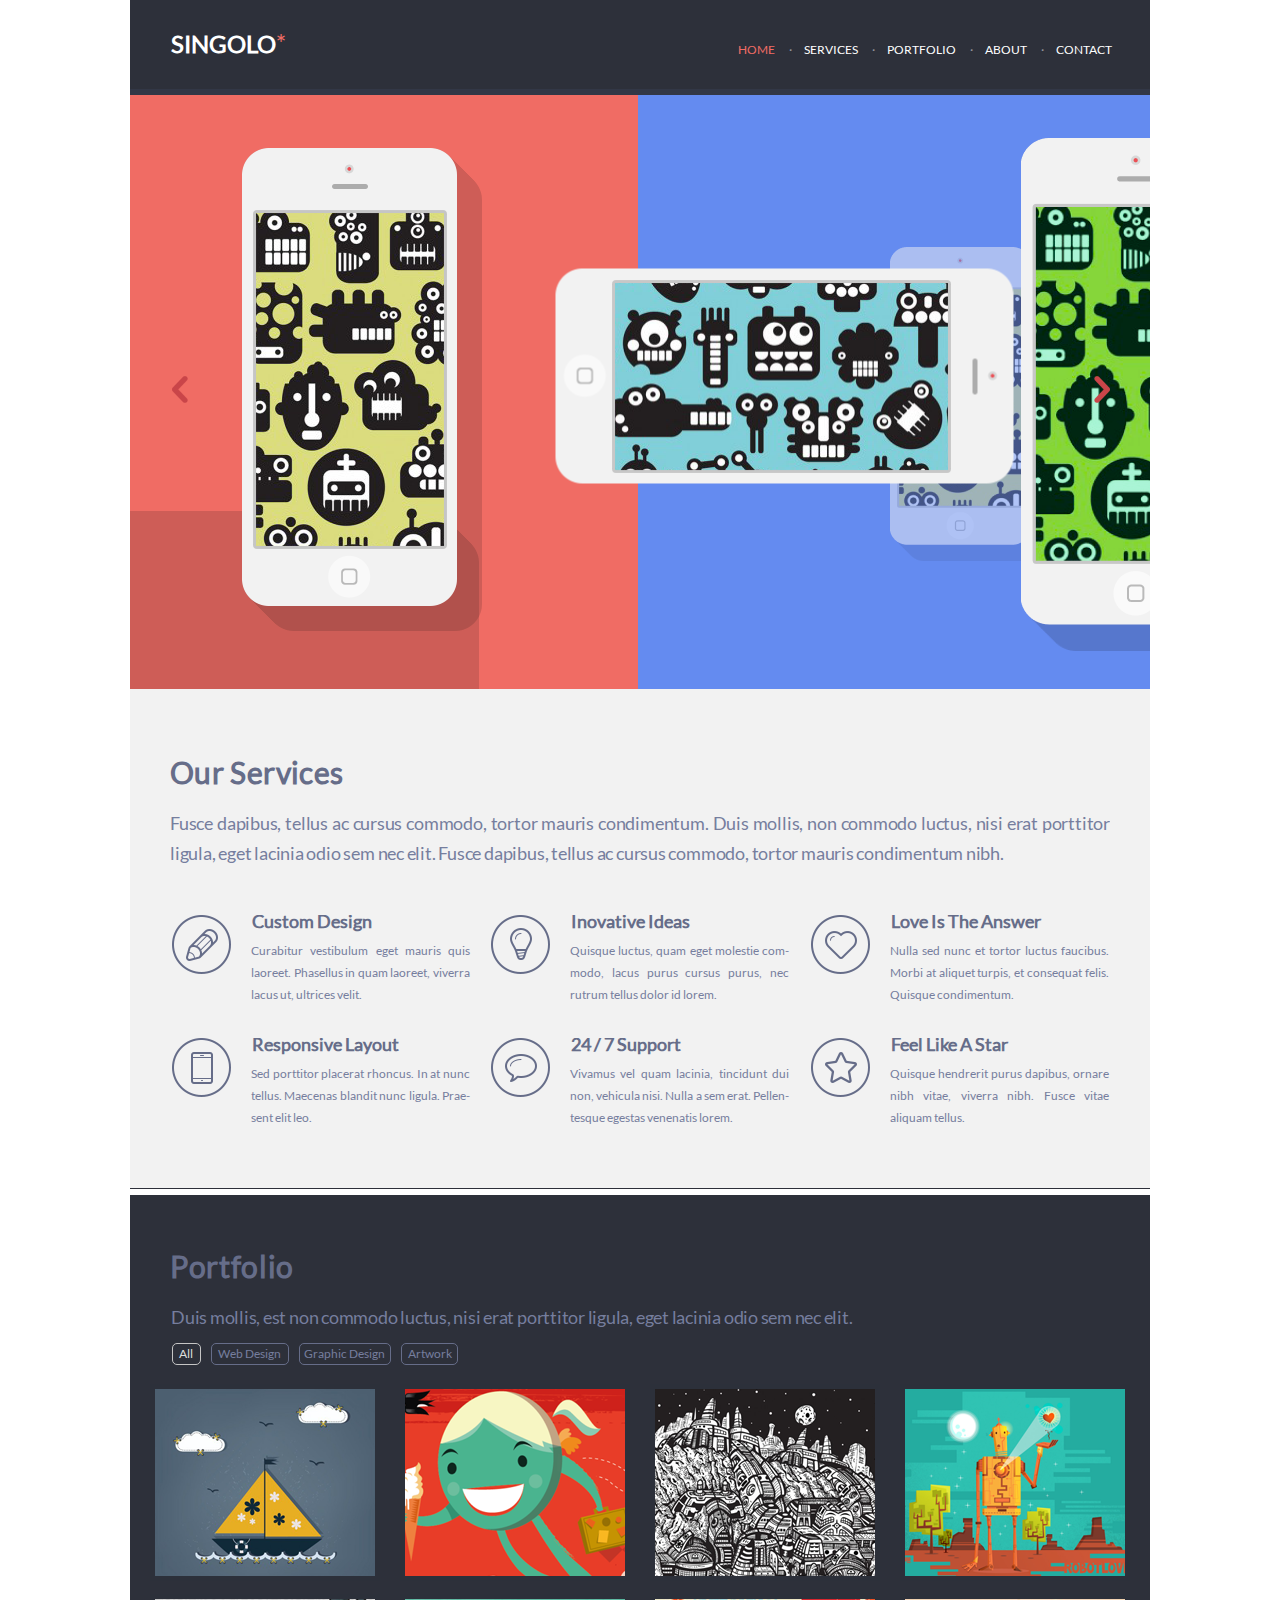
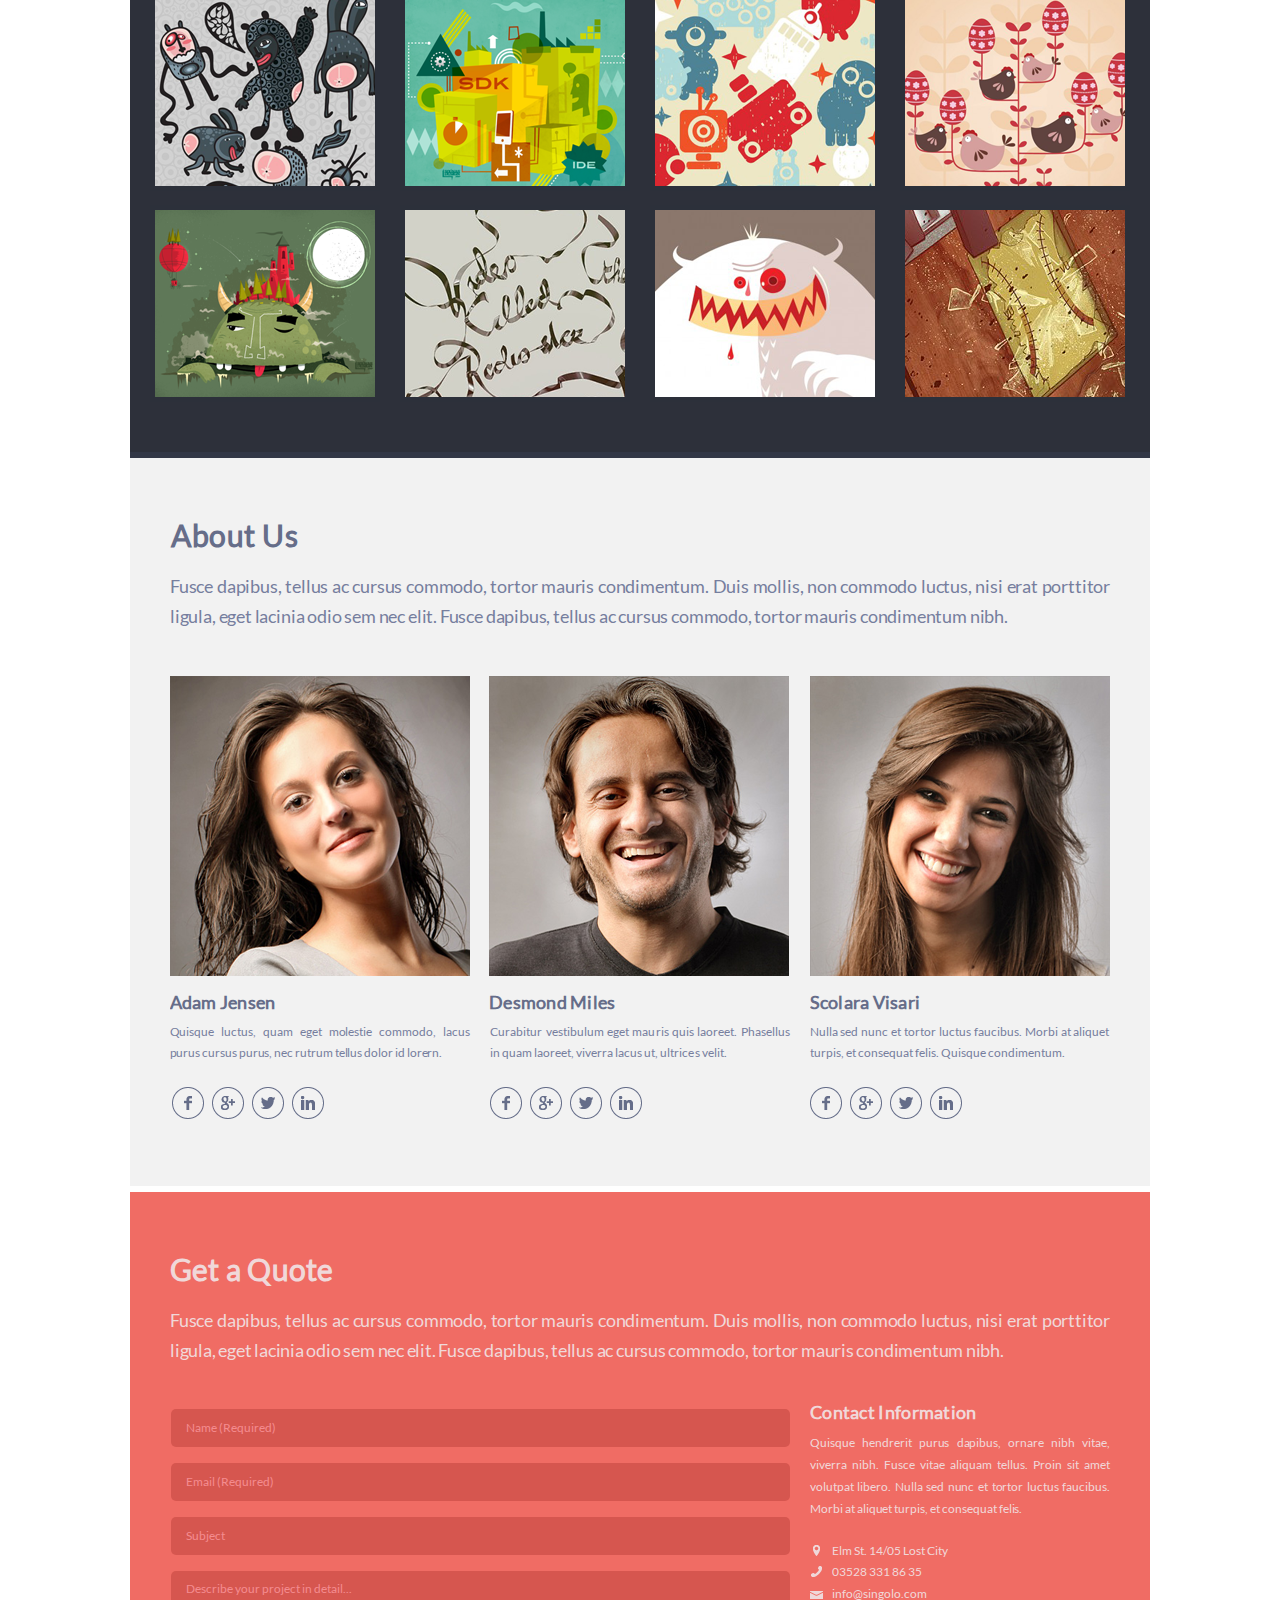
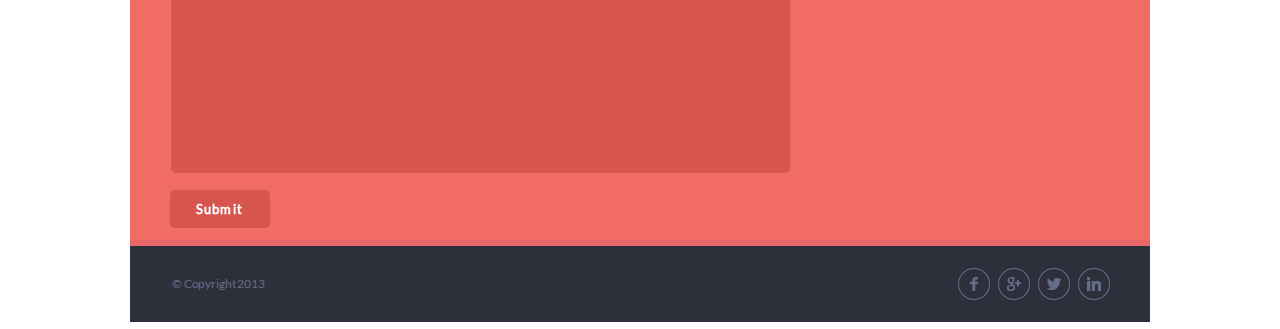
==== index.html @ 4001ac2f "feat: add slider alpha version" ====
<!DOCTYPE html>
<html lang="en" id="html">
<head>
    <meta charset="UTF-8">
    <title>Singolo</title>
    <link href="./style.css" type="text/css" rel="stylesheet">
</head>
<body>
    <header class="header" id="header">
        <h1 id="logo">SINGOLO</h1>
        <nav>
            <ul class="navigation" id="navigation">
                <li class="active" id="home-button">HOME</li>
                <li class="nav__dot" id="services-button">SERVICES</li>
                <li class="nav__dot" id="portfolio-button">PORTFOLIO</li>
                <li class="nav__dot" id="about-button">ABOUT</li>
                <li class="nav__dot" id="contact-button">CONTACT</li>
            </ul>
        </nav>
    </header>

    <main class="main">
        <section id="slider" class="slider">
            <div id="wrapper-slider" class="wrapper-slider">
                <div class="slide first-slide">
                    <figure class="vertical-image" id="vertical-image">
                        <img class="vertical__phone" id="vertical-phone" src="./assets/phone.png" alt="phone">
                        <img class="vertical__screen" id="vertical-screen" src="./assets/vertical-screen.png" alt="">
                        <img class="vertical__shadow" src="./assets/vertical-shadow.png" alt="">
                    </figure>
                    <figure class="horizontal-image" id="horizontal-image">
                        <img class="horizontal-phone" id="horizontal-phone" src="./assets/phone.png" alt="phone">
                        <img class="horizontal-screen" id="horizontal-screen" src="./assets/horizontal-screen.png" alt="">
                        <img class="horizontal-shadow" src="./assets/horizontal-shadow.png" alt="">
                    </figure>
                </div>
                <div class="slide second-slide">
                    <img src="./assets/second-slide.png" alt="phones">
                </div>
            </div>
            <div class="arrows">
                <img id="prev" class="arrow__left" src="./assets/arrow-left.png" alt="">
                <img id="next" class="arrow__right" src="./assets/arrow-right.png" alt="">
            </div>
        </section>

        <section class="services" id="services">
            <h2>Our Services</h2>
            <p class="services__text">Fusce dapibus, tellus ac cursus commodo, tortor mauris condimentum. Duis mollis,
                non commodo luctus, nisi erat porttitor ligula, eget lacinia odio sem nec elit. Fusce dapibus, tellus ac
                cursus commodo, tortor mauris condimentum nibh.</p>
            <div class="layout-3-column-2-row row">
                <div class="layout__element column small-move">
                    <img class ="icon" src="./assets/icon-pen.png" alt="pen icon">
                    <h3 class="element__name">Custom Design</h3>
                    <p class="element__text">Curabitur vestibulum eget mauris quis laoreet. Phasellus in quam laoreet,
                    viverra lacus ut, ultrices velit.</p>
                </div>
                <div class="layout__element column">
                    <img class ="icon" src="./assets/icon-bulb.png" alt="bulb-icon">
                    <h3 class="element__name">Inovative Ideas</h3>
                    <p class="element__text">Quisque luctus, quam eget molestie com-modo, lacus purus cursus purus,
                        nec rutrum tellus dolor id lorem.</p>
                </div>
                <div class="layout__element column">
                    <img class ="icon" src="./assets/icon-heart.png" alt="heart icon">
                    <h3 class="element__name">Love Is The Answer</h3>
                    <p class="element__text">Nulla sed nunc et tortor luctus faucibus. Morbi at aliquet turpis, et
                        consequat felis. Quisque condimentum.</p>
                </div>
                <div class="layout__element column small-move">
                    <img class ="icon" src="./assets/icon-phone.png" alt="phone icon">
                    <h3 class="element__name">Responsive Layout</h3>
                    <p class="element__text">Sed porttitor placerat rhoncus. In at nunc tellus. Maecenas blandit nunc
                        ligula. Prae-sent elit leo.</p>
                </div>
                <div class="layout__element column">
                    <img class ="icon" src="./assets/icon-bubble.png" alt="speech bubble icon">
                    <h3 class="element__name">24 / 7 Support</h3>
                    <p class="element__text">Vivamus vel quam lacinia, tincidunt dui non, vehicula nisi. Nulla a sem
                        erat. Pellen-tesque egestas venenatis lorem.</p>
                </div>
                <div class="layout__element column">
                    <img class ="icon" src="./assets/icon-star.png" alt="star icon">
                    <h3 class="element__name">Feel Like A Star</h3>
                    <p class="element__text">Quisque hendrerit purus dapibus, ornare nibh vitae, viverra nibh. Fusce
                        vitae aliquam tellus.</p>
                </div>
            </div>
        </section>
        <div class="layout-underline"></div>
        <div class="header-underline"></div>
<!--        <div id="slider-underline" class="slider-underline"></div>-->
        <div id="services-block"></div>

        <section class="portfolio" id="portfolio">
            <h2 class="portfolio__word">Portfolio</h2>
            <p class="portfolio__text">Duis mollis, est non commodo luctus, nisi erat porttitor ligula, eget lacinia
                odio sem nec elit.</p>
            <ul class="portfolio__buttons" id="portfolio__buttons">
                <li class="button active-portfolio" id="all_button">All</li>
                <li class="button" id="web-design__button">Web Design</li>
                <li class="button" id="graphic-design__button">Graphic Design</li>
                <li class="button" id="artwork_button">Artwork</li>
            </ul>
            <div>
                <ul class="portfolio__images" id="portfolio-pictures">
                    <li><img id="pic1" class="pic" src="./assets/img1.png" alt="artwork"></li>
                    <li><img id="pic2" class="pic margin-2-6-10" src="./assets/img2.png" alt="artwork"></li>
                    <li><img id="pic3" class="pic margin-3-7-11" src="./assets/img3.png" alt="artwork"></li>
                    <li><img id="pic4" class="pic margin-4-8-12" src="./assets/img4.png" alt="artwork"></li>
                    <li><img id="pic5" class="pic" src="./assets/img5.png" alt="artwork"></li>
                    <li><img id="pic6" class="pic margin-2-6-10" src="./assets/img6.png" alt="artwork"></li>
                    <li><img id="pic7" class="pic margin-3-7-11" src="./assets/img7.png" alt="artwork"></li>
                    <li><img id="pic8" class="pic margin-4-8-12" src="./assets/img8.png" alt="artwork"></li>
                    <li><img id="pic9" class="pic" src="./assets/img9.png" alt="artwork"></li>
                    <li><img id="pic10" class="pic margin-2-6-10" src="./assets/img10.png" alt="artwork"></li>
                    <li><img id="pic11" class="pic margin-3-7-11" src="./assets/img11.png" alt="artwork"></li>
                    <li><img id="pic12" class="pic margin-4-8-12" src="./assets/img12.png" alt="artwork"></li>
                </ul>
            </div>
        </section>
        <div class="portfolio__underline">
        </div>

        <section class="about-us" id="about-us">
            <h2 class="about-us__heading">About Us</h2>
            <p class="about-us__text">Fusce dapibus, tellus ac cursus commodo, tortor mauris condimentum. Duis mollis,
                non commodo luctus, nisi erat porttitor ligula, eget lacinia odio sem nec elit. Fusce dapibus,
                    tellus ac cursus commodo, tortor mauris condimentum nibh.</p>
            <div class="about-us-layout">
                <div class="about-us-layout__element">
                    <img class="photo" src="./assets/photo1.png" alt="photo">
                    <h5 class="person-name person-name__margin">Adam Jensen</h5>
                    <p class="person-text person-text-position"  id="person-text__left">Quisque luctus, quam eget
                        molestie commodo, lacus purus cursus purus, nec rutrum tellus dolor id lorern.</p>
                    <div class="social-media">
                        <img src="./assets/logo-facebook.png" alt="Facebook logo">
                        <img src="./assets/logo-google+.png" alt="Google Plus logo">
                        <img src="./assets/logo-twitter.png" alt="Twitter logo">
                        <img src="./assets/logo-linkedin.png" alt="LinkedIn logo">
                    </div>
                </div>
                <div class="about-us-layout__element middle-profile__margin">
                    <img id="middle-photo" src="./assets/photo2.png" alt="photo">
                    <h5 class="person-name" id="mid__name">Desmond Miles</h5>
                    <p class="person-text" id="mid__text">Curabitur vestibulum eget mauris quis laoreet. Phasellus
                        in quam laoreet, viverra lacus ut, ultrices velit.</p>
                    <div class="social-media" id="social-media__middle">
                        <img src="./assets/logo-facebook.png" alt="Facebook logo">
                        <img src="./assets/logo-google+.png" alt="Google Plus logo">
                        <img src="./assets/logo-twitter.png" alt="Twitter logo">
                        <img src="./assets/logo-linkedin.png" alt="LinkedIn logo">
                    </div>
                </div>
                <div class="about-us-layout__element right-profile__margin">
                    <img class="photo" src="./assets/photo3.png" alt="photo">
                    <h5 class="person-name person-name__margin">Scolara Visari</h5>
                    <p class="person-text person-text-position" id="person-text__right">Nulla sed nunc et tortor luctus
                        faucibus. Morbi at aliquet turpis, et consequat felis. Quisque condimentum.</p>
                    <div class="social-media" id="social-media__right">
                        <img src="./assets/logo-facebook.png" alt="Facebook logo">
                        <img src="./assets/logo-google+.png" alt="Google Plus logo">
                        <img src="./assets/logo-twitter.png" alt="Twitter logo">
                        <img src="./assets/logo-linkedin.png" alt="LinkedIn logo">
                    </div>
                </div>
            </div>
        </section>
        <div class="about-us-underline">
        </div>

        <section class="quote-block" id="quote-block">
            <h2 class="quote__name">Get a Quote</h2>
            <p class="quote__description">Fusce dapibus, tellus ac cursus commodo, tortor mauris condimentum. Duis
                mollis, non commodo luctus, nisi erat porttitor ligula, eget lacinia odio sem nec elit. Fusce
                    dapibus, tellus ac cursus commodo, tortor mauris condimentum nibh.</p>
            <form id="quote-form" class="quote-form" method="post">
                <fieldset class="form-fieldset">
                    <label for="form__text"></label>
                    <input class="validation" id="form__text" type="text" name="name" placeholder="Name (Required)"
                           required pattern="[a-zA-Zа-яА-ЯёЁÀ-ÿ ,.'-]+">
                    <label for="form__email"></label>
                    <input class="validation" id="form__email" type="email" name="email" placeholder="Email (Required)"
                           required>
                    <label for="form__subject"></label>
                    <input id="form__subject" type="text" name="subject" placeholder="Subject" >
                    <label for="textarea"></label>
                    <textarea id="textarea" name="details" placeholder="Describe your project in detail..."></textarea>
                </fieldset>
                <input id= "send-button" type="submit" value="Submit">
            </form>

            <div class="contact-information">
                <h4 id="contact-information__word">Contact Information</h4>
                <p id="contact-information__text">Quisque hendrerit purus dapibus, ornare nibh vitae, viver&shy;ra nibh.
                    Fusce vitae aliquam tellus. Proin sit amet volutpat libero. Nulla sed nunc et tortor luctus
                    faucibus. Morbi at aliquet turpis, et consequat felis.</p>
                <div class="address">
                    <div>
                        <img id="address__location-icon" src="./assets/small-location-icon.png" alt="location icon">
                        <p id="address__location">Elm St. 14/05 Lost City</p>
                    </div>
                    <div>
                        <a id="tel-link" href="tel:03528 331 86 35">
                            <img id="address__phone-icon" src="./assets/small-phone-icon.png" alt="phone icon">
                        </a>
                        <a id="tel-link-full" href="tel:03528 331 86 35"><p id="address__phone">03528 331 86 35</p></a>
                    </div>
                    <div>
                        <a id="mail-link" href="mailto:info@singolo.com">
                            <img id="address__mail-icon" src="./assets/small-mail-icon.png" alt="mail icon">
                        </a>
                        <a id="mail-link-full" href="mailto:info@singolo.com">
                            <p id="address__mail">info@singolo.com</p>
                        </a>
                    </div>
                </div>
            </div>
        </section>
        <div id="send-message-block" class="currently-disabled">
            <p id="submit-message">Письмо отправлено</p>
            <button id="exit-button">OK</button>
        </div>
        <div class="form__underline">
        </div>
    </main>

    <footer class="footer">
        <p class="copyright-text">© Copyright 2013</p>
        <div class="footer-social-media">
            <img src="./assets/logo-facebook.png" alt="Facebook logo">
            <img src="./assets/logo-google+.png" alt="Google Plus logo">
            <img src="./assets/logo-twitter.png" alt="Twitter logo">
            <img src="./assets/logo-linkedin.png" alt="LinkedIn logo">
        </div>
    </footer>
    <script src="./script.js"></script>
</body>
</html>
---- style.css ----
@font-face {
    font-family: "Lato";
    src: url("./assets/Lato-Regular.ttf") format("truetype");
}

* {
    margin: 0 auto;
    padding: 0 0;
    font-family: "Lato", sans-serif;
}

html, body {
    /*overflow-x: hidden;*/
}

.header, .main, .header-underline, .navigation, .layout-underline, .footer {
    width: 1020px;
}

/* Header section */
#logo {
    position: relative;
    bottom:1px;
    left:1px;
    margin-left: 40px;
    font-size: 24px;
    line-height: 6px;
    font-weight: 600;
    color: #ffffff;
}

#logo::after {
    content:'\002A';
    font-size: 25px;
    color: #f06c64;
    font-weight: 400;
}

.navigation {
    margin-left: 453px;
    padding-top: 46px;
    padding-bottom: 40px;
}

.navigation>li {
    display: inline;
    margin: 0;
    font-size: 12px;
    line-height: 6px;
    text-align: left;
    list-style-type: none;
    font-weight: 500;
    color: #ffffff;
}

.nav__dot:before {
    content:'\00B7';
    padding-right: 12px;
    padding-left: 11px;
    font-size: 12px;
    color: rgba(255,255,255, 0.5);
}

#home__color:hover, li:hover {
    color: #f06c64;
    cursor: pointer;
}

.header {
    display: flex;
    height: 89px;
    align-items: center;
    overflow: hidden;
    background-color: #2d303a;
}

.header-underline {
    position: relative;
    bottom: 1100px;
    z-index: 10;
    height: 6px;
    background-color: #323746;
}

/* Slider section */
.slider {
    height: 600px;
    background-color: #f06c64;
}

.slider-underline {
    position: relative;
    bottom: 506px;
    z-index: 10;
    height: 6px;
    background-color: #ea676b;
}

.vertical__phone {
    position: relative;
    top: 34px;
    left: 112px;
    z-index: 2;
    width: 215px;
    height: 458px;
}

.vertical__screen {
    position: relative;
    right: 95px;
    bottom: 23px;
    z-index: 3;
    width: 194px;
    height: 339px;
}

.vertical__shadow{
    position: relative;
    top: 59px;
    right: 303px;
    z-index: 1;
    width: 240px;
    height: 483px;
}

.horizontal-phone {
    position: relative;
    bottom: 428px;
    left: 547px;
    z-index: 2;
    width: 215px;
    height: 458px;
    transform: rotate(90deg);
}

.horizontal-screen {
    position: relative;
    bottom: 560px;
    left: 264px;
    width: 339px;
    height: 193px;
    z-index: 3;
}

.horizontal-shadow {
    position: relative;
    bottom: 525px;/*bottom: 768px;*/
    right: 134px; /*left: 426px;*/
    z-index: 1;
    width: 483px;
    height: 240px;
}

.vertical__phone:hover, .vertical__screen:hover, .horizontal-phone:hover, .horizontal-screen {
    cursor: pointer;
}

.arrow__left {
    position: relative;
    bottom: 904px;
    left: 42px;
    width: 16px;
    height: 27px;
}

.arrow__right {
    position: relative;
    bottom: 904px;
    left: 945px;
    width: 16px;
    height: 27px;
}

.arrow__left:hover, .arrow__right:hover {
    background: #812927;
    border-radius: 4px;
    opacity: 0.5;
    cursor: pointer;
}

#services-block {
    position: absolute;
    bottom: 219px;
    height: 6px;
}

/* Our Services section */
.services>h2 {
    position: relative;
    top: 74px;
    left: 40px;
    font-size: 30px;
    line-height: 18px;
    font-weight: 900;
    letter-spacing: 0.012em;
    color: #666d89;
}

.services__text {
    position: relative;
    top: 101px;
    width: 940px;
    max-height: 60px;
    font-size: 18px;
    line-height: 30px;
    text-align: justify;
    font-weight: 300;
    letter-spacing: -0.012em;
    overflow: hidden;
    color: #767e9e;
}

.services {
    height: 500px;
    background-color: #F2F2F2;
}

.icon {
    width: 59px;
    height: 59px;
    color: #666d89;
}

.layout-3-column-2-row {
    position: relative;
    top: 100px;
    display: flex;
    flex: 1;
    flex-wrap: wrap;
    width: 960px;
    height: 246px;
    padding-top: 48px;
    padding-left: 21px;
}

.layout__element {
    width: 300px;
    height: 87px;
    min-width: 0;
    overflow: hidden;
    text-overflow: clip;
}

.column {
    flex-grow: 1;
    flex-basis: 33%;
}

.element__name {
    position: relative;
    bottom: 65px;
    left: 80px;
    font-size: 18px;
    line-height: 18px;
    font-weight: 900;
    color: #666d89;
}

.small-move {
    position:relative;
    left: 1px;
}

.element__text {
    position: relative;
    bottom: 55px;
    left: 29px;
    width: 219px;
    height: 128px;
    text-align: justify;
    font-size: 12px;
    line-height: 22px;
    font-weight: 400;
    text-overflow: clip;
    color: #767e9e;
}

.layout-underline {
    position: absolute;
    z-index: 10;
    height: 6px;
    background-color: #ffffff;
}

/* Portfolio section */
.portfolio {
    position: relative;
    bottom: 7px;
    height: 864px;
    background-color: #2d303a;
}

.portfolio__word {
    position: relative;
    top: 69px;
    left: 40px;
    font-size: 30px;
    line-height: 18px;
    text-align: left;
    font-weight: 900;
    letter-spacing: 0.022em;
    color: #666d89;
}

.portfolio__text {
    position: relative;
    top: 96px;
    left: 1px;
    width: 940px;
    height: 57px;
    font-size: 18px;
    line-height: 30px;
    text-align: left;
    font-weight: 300;
    letter-spacing: -0.013em;
    color: #767e9e;
}

.portfolio__buttons {
    position: relative;
    top: 80px;
    right: 320px;
    display: flex;
    box-sizing: border-box;
    width: 297px;
    letter-spacing: 0;
    list-style: none;
}

.button {
    margin-right: 10px;
    box-sizing: content-box;
    height: 20px;
    font-size: 12px;
    line-height: 19px;
    text-align: center;
    font-weight: 400;
    color: #767e9e;
    border: 1px solid #666d89;
    border-radius: 5px;
}

.button:hover {
    background-color: #0f0f0f;
    box-shadow: 0 0 5px cornflowerblue;
    cursor: pointer;
    color: deepskyblue;
}

#all_button {
    width: 28px;
    vertical-align: middle;
}

#web-design__button {
    width: 78px;
}

#graphic-design__button {
    width: 93px;
}

#artwork_button {
    width: 57px;
}

.portfolio__underline {
    position: relative;
    bottom: 7px;
    height: 6px;
    background-color: #323746;
}

/* Portfolio images section */
.portfolio__images {
    position: relative;
    top: 99px;
    display: flex;
    flex-wrap: wrap;
    width: 980px;
    height: 631px;
    overflow: hidden;
}

.portfolio__images>li {
    flex: 1 1 25%;
    width: 220px;
    height: 187px;
    margin-bottom: 20px;
    justify-content: space-between;
    list-style: none;
}

.portfolio__images>li>img {
    border: 5px solid #2C303A;
}

.margin-2-6-10 {
    margin-left: 5px;
}

.margin-3-7-11 {
    margin-left: 10px;
}

.margin-4-8-12 {
    margin-left: 15px;
}

/* About us section */
.about-us {
    position: relative;
    bottom: 7px;
    height: 728px;
    background-color: #f2f2f2;
}

.about-us-underline {
    position: relative;
    bottom: 7px;
    height: 6px;
    background-color: #ffffff;
}

.about-us__heading {
    position: relative;
    top: 68px;
    left: 41px;
    font-size: 30px;
    line-height: 18px;
    font-weight: 900;
    letter-spacing: 0.0185em;
    color: #666d89;
}

.about-us__text {
    position: relative;
    top: 95px;
    width: 940px;
    height: 57px;
    font-size: 18px;
    line-height: 30px;
    text-align: justify;
    font-weight: 300;
    letter-spacing: -0.01em;
    color: #767e9e;
}

/* Layout with 3 columns */
.about-us-layout {
    position: relative;
    top: 143px;
    display: flex;
    flex-wrap: wrap;
    box-sizing: border-box;
    width: 940px;
}

.about-us-layout__element {
    flex: 1 1 33%;
    width: 300px;
    justify-content: space-between;
}

.photo {
    width: 300px;
    height: 300px;
}

#middle-photo {
    width: 301px;
    height: 300px;
}
.middle-profile__margin {
    margin-left: 7px;
}

.right-profile__margin {
    position: relative;
    left: 11px;
}

.person-name {
    position: relative;
    top: 14px;
    width: 300px;
    font-size: 18px;
    line-height: 18px;
    text-align: left;
    font-weight: 900;
    letter-spacing: 0.015em;
    white-space: nowrap;
    overflow: hidden;
    text-overflow: ellipsis;
    color: #666d89;
}

.person-name__margin {
    right: 6px;
}

.person-text {
    position: relative;
    top: 24px;
    width: 300px;
    font-size: 12px;
    line-height: 21px;
    text-align: justify;
    font-weight: 400;
    letter-spacing: -0.005em;
    color: #767e9e;
}

.person-text-position {
    right: 6px;
}

#person-text__left {
    letter-spacing: -0.005em;
}

#person-text__right {
    letter-spacing: 0.001em;
}

.social-media {
    position: relative;
    top: 48px;
    right: 82px;
    display: flex;
    width: 152px;
}

#social-media__middle {
    margin-left: 80px;
}

#social-media__right {
    margin-left: 78px;
}

.social-media>img {
    width: 32px;
    height: 32px;
    margin: 0 4px;
}

.social-media>img:hover {
    background-color: rgba(127,255,212, 0.6);
    border-radius: 25px;
    box-shadow: 0 0 10px dodgerblue;
    cursor: pointer;
}

.social-media>img:active {
    background-color: #81D9BB;
}

#mid__name{
    margin-left: 1px;
}

#mid__text {
    margin-left: 2px;
    letter-spacing: 0.001em;
}

/* Quote form section */
.quote-block {
    position: relative;
    bottom: 7px;
    height: 648px;
    background-color: #f06c64;
}

.form__underline {
    position: relative;
    bottom: 7px;
    height: 6px;
    background-color: #ea676b;
}

.quote__name {
    position: relative;
    top: 68px;
    left: 40px;
    font-size: 30px;
    line-height: 18px;
    font-weight: 900;
    letter-spacing: 0.008em;
    color: #f0d8d9;
}

.quote__description {
    position: relative;
    top: 95px;
    width: 940px;
    height: 57px;
    font-size: 18px;
    line-height: 30px;
    text-align: justify;
    font-weight: 300;
    letter-spacing: -0.012em;
    color: #f0d8d9;
}

.quote-form {
    width: 619px;
}

.form-fieldset {
    position: relative;
    top: 142px;
    right: 160px;
    border: 0;
}

.form-fieldset label, input, textarea {
    width: 100%;
    height: 38px;
    margin-bottom: 16px;
    line-height: 28px;
    background-color: #d6564f;
    border: 0;
    border-radius: 5px;
}

.form-fieldset>:hover {
    background-color: #C64F49;
}

.form-fieldset>:focus {
    color: white;
    box-shadow: 0 0 10px purple;
    outline: none;
    caret-color: white;
}

.form-fieldset>:valid {
    color: white;
}

.form-fieldset>:invalid {
    color: #FFBA2B;
}

.validation:invalid:focus {
    color: #FFBA2B;
    border: 5px solid #DB3026;
}

.validation:valid:focus {
    border: 3px solid #7BCD2B;
}

#form__email:invalid:required {
    color: #FFBA2B;
}

#form__email, #form__text, #form__subject, #textarea {
    box-sizing: border-box;
    padding-left: 15px;
    padding-bottom: 2px;
}

.form-fieldset>::placeholder {
    font-size: 12px;
    line-height: 22px;
    font-weight: 400;
    color: #f48c8f;
}

.form-fieldset>::-ms-input-placeholder {
    font-size: 12px;
    line-height: 22px;
    font-weight: 400;
    color: #f48c8f;
}

.form-fieldset>::-moz-placeholder {
    font-size: 12px;
    line-height: 22px;
    font-weight: 400;
    color: #f48c8f;
}

#textarea {
    height: 202px;
    resize: none;
}

#textarea::placeholder {
    padding-top: 7px;
}

#send-button {
    position: relative;
    top: 140px;
    right: 161px;
    width: 100px;
    font-weight: 900;
    letter-spacing: 0.1em;
    color: white;
    border: 0;
}

#send-button:hover {
    background-color: #7A2028;
    box-shadow: 0 0 5px blueviolet;
    cursor: pointer;
}

#send-button:active {
    color: #4EB5FF;
    background-color: #50191E;
    box-shadow: 0 0 15px blueviolet;
}

.contact-information {
    position: relative;
    bottom: 301px;
    left: 320px;
    width: 300px;
    height: 175px;
    font-size: 12px;
    line-height: 22px;
    font-weight: 400;
    letter-spacing: 0.025em;
    color: #f0d8d9;
}

#contact-information__word {
    font-size: 18px;
    line-height: 18px;
    font-weight: 900;
    color: #f0d8d9;
}

#contact-information__text {
    position: relative;
    top: 11px;
    line-height: 22px;
    text-align: justify;
    letter-spacing: -0.003em;
}

.address {
    position: relative;
    top: 31px;
    left: 4px;
}

#address__location, #address__mail, #address__phone {
    display: inline-block;
    letter-spacing: -0.001em;
}
#address__location-icon {
    position: relative;
    top: 1px;
    right: 1px;
}

#address__phone-icon {
    position: relative;
    right: 3px;
}

#address__mail-icon {
    position: relative;
    right: 4px;
}

#address__location {
    position: relative;
    left: 9px;
}

#address__phone {
    position: relative;
    bottom: 1px;
    left: 5px;
}

#address__mail {
    position: relative;
    bottom: 1px;
    left: 3px;
}

#tel-link, #mail-link {
    color: transparent;
}

#tel-link-full, #mail-link-full {
    color: inherit;
}

#tel-link-full:hover, #mail-link-full:hover {
    color: purple;
}

/* Footer section */
.footer {
    position: relative;
    bottom: 7px;
    height: 76px;
    background-color: #2d303a;
}

.copyright-text {
    position: relative;
    top: 30px;
    right: 318px;
    width: 300px;
    height: 9px;
    font-size: 12px;
    font-weight: 400;
    letter-spacing: -0.15px;
    color: #666d89;
}

.footer-social-media {
    position: relative;
    top: 13px;
    left: 394px;
    display: flex;
    box-sizing: border-box;
    width: 160px;
}

.footer-social-media>img:hover {
    background-color: #4EB5FF;
    border-radius: 32px;
    box-shadow: 0 0 12px #4EB5FF;
    cursor: pointer;
}

.footer-social-media>img:active {
    background-color: #255070;
}

/* Special rule for FireFox */
@-moz-document url-prefix() {
    #form__email, #form__text, #form__subject, #textarea {
        padding-top: 7px;
        box-sizing: border-box;
    }
    .validation:invalid:focus {
        border: 0;
    }
}

/* Functionality */
li.active {
    color: #f06c64;
}

li.active-portfolio {
    color: #dedede;
    border: 1px solid #c5c5c5;
    transition: 0.6s ease;
}

li.active-portfolio:hover {
    color: #dedede;
    background-color: #2C303A;
}

.chosen-picture {
    border: 5px solid #F06C64 !important;
}

.currently-disabled {
    display: none;
}

#send-message-block {
    position: absolute;
    top: 2591px;
    left: 0;
    z-index: 999;
    width: 100vw;
    height: 100vh;
    margin: 0;
    background-color: rgba(10, 10, 10, 0.5);
}

#submit-message {
    position: absolute;
    top: 30%;
    left: 50%;
    box-sizing: border-box;
    width: 1000px;
    max-width: 1000px;
    height: 30%;
    margin: 0 auto;
    padding: 10px;
    font-family: "Lato", sans-serif;
    overflow: auto;
    color: #767e9e;
    background-color: #f2f2f2;
    border: 3px solid #4EB5FF;
    border-radius: 5px;
    transform: translateX(-50%);
}

#exit-button {
    position: inherit;
    top: 61%;
    left: 50%;
    width: 70px;
    height: 30px;
    color: white;
    background-color: #4EB5FF;
    border-radius: 5px;
}
#exit-button:hover {
    background-color: #3682B9;
    cursor: pointer;
}

.modal-active {
    overflow: hidden;
}

/* Slider */
.wrapper-slider {
    position: relative;
    left: 0;
    width: 9999%;
    height: 100%;
    margin: 0;
    padding: 0;
    transition: all .6s ease;
}

.slider {
    width: 100%;
    overflow: hidden;
}

.slide {
    position: relative;
    float: left;
    width: calc(80vw);
    height: 100%;
}

.second-slide {
    top: 6px;
    right: 516px;
}

#prev, #next {
    position: relative;
    bottom: 313px;
    z-index: 999;
}

.arrows {
    position: relative;
    z-index: 998;
}
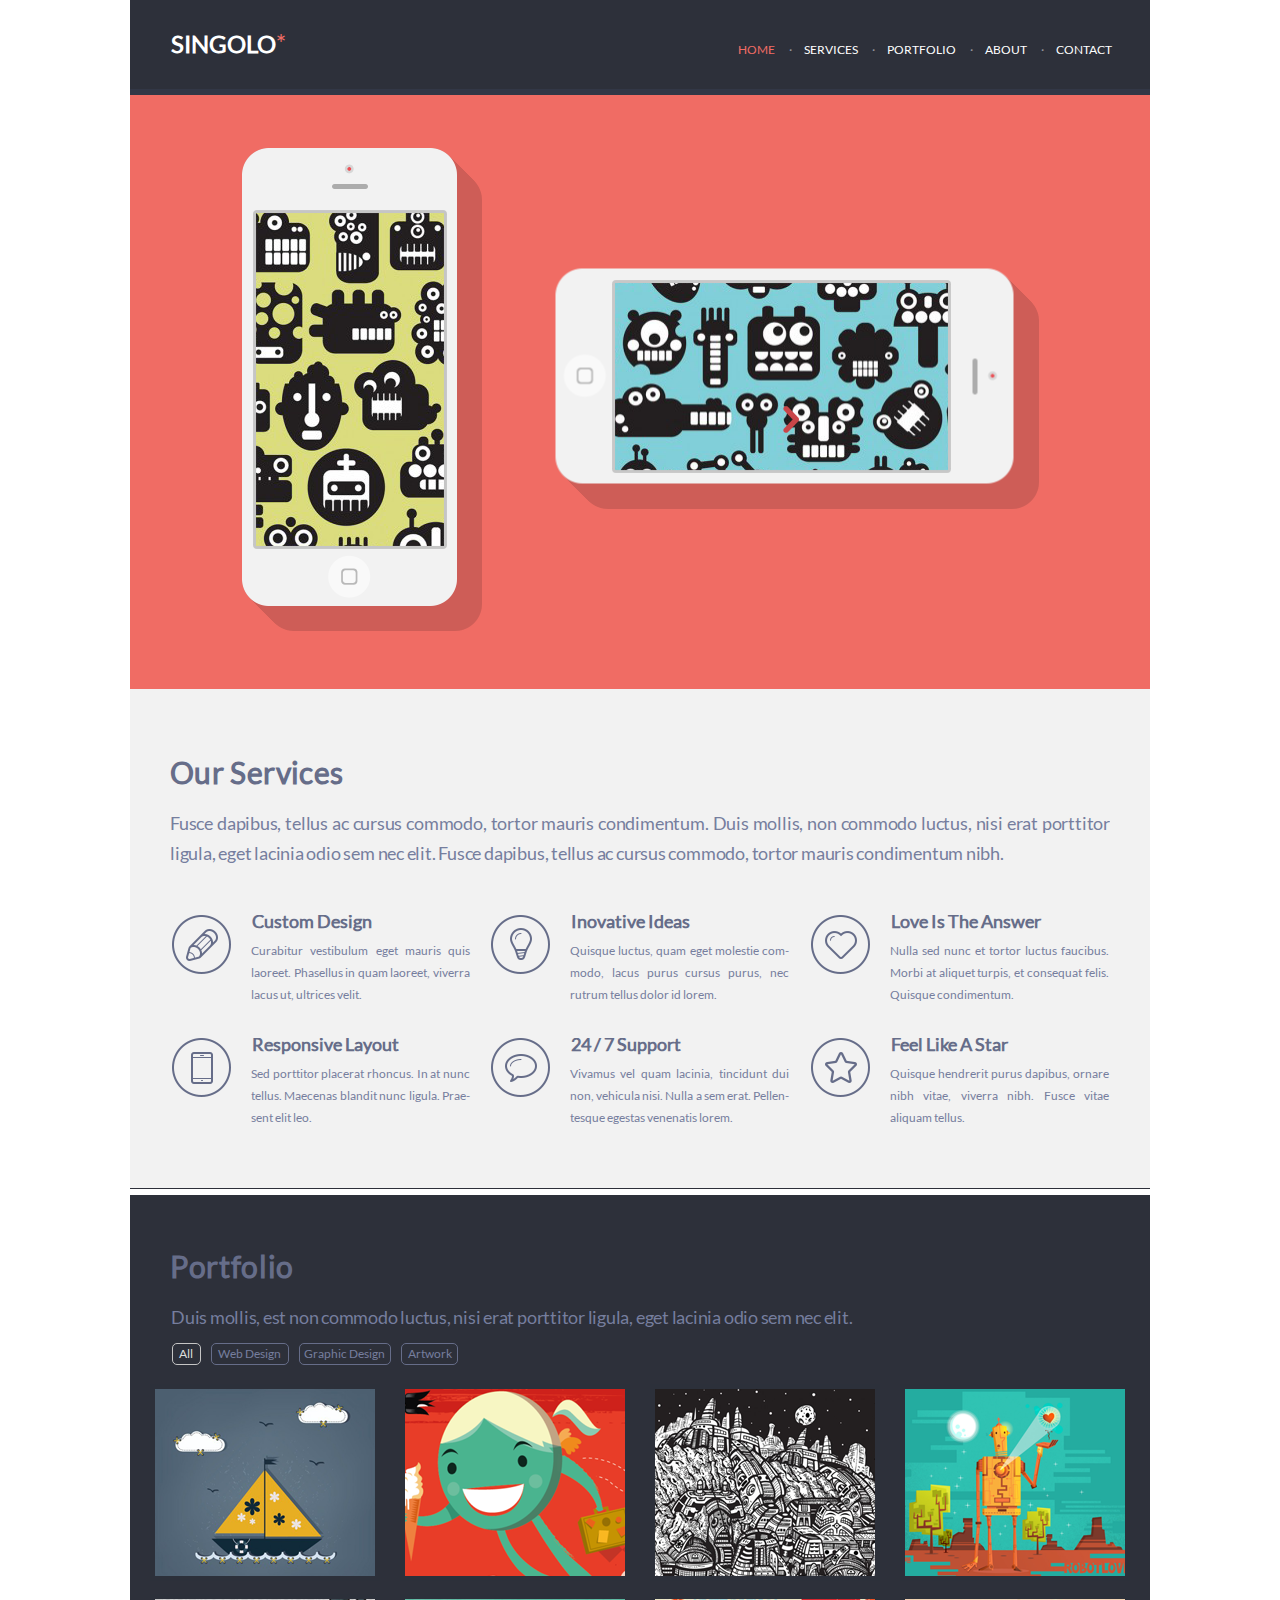
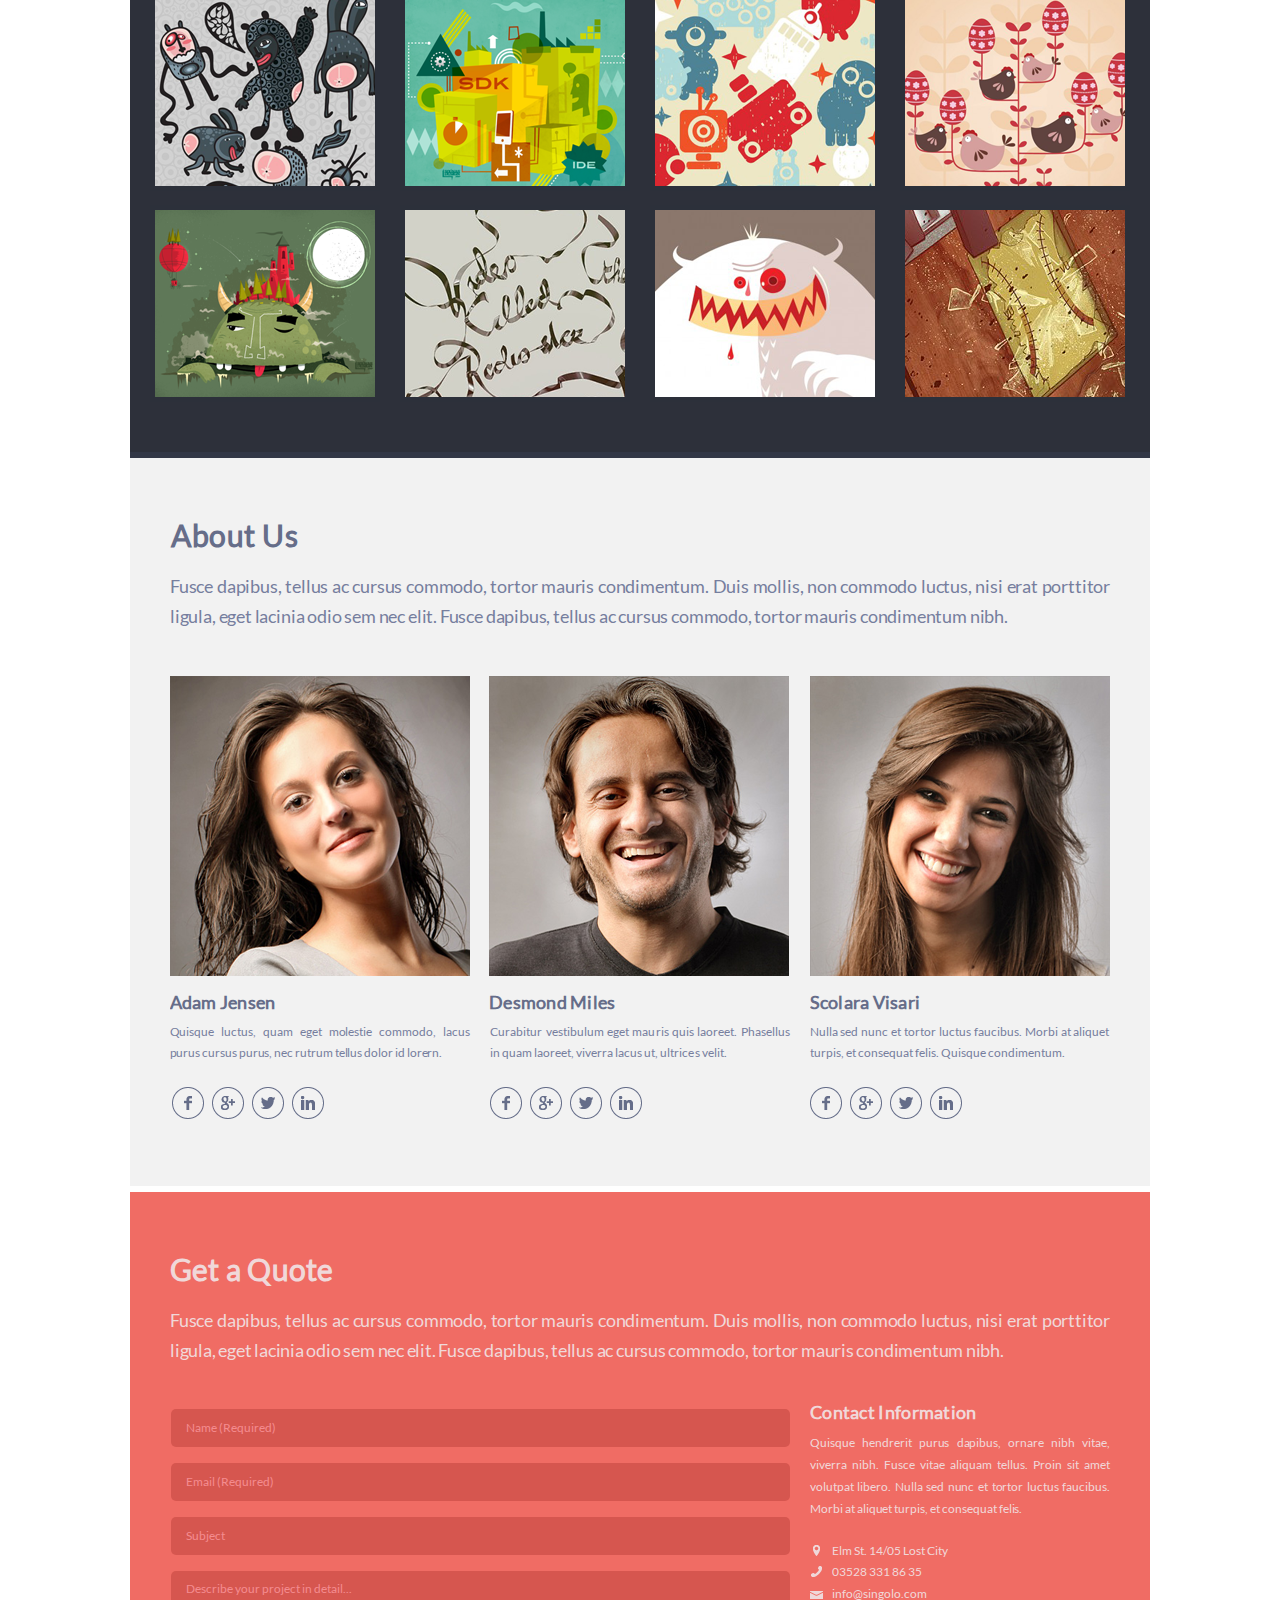
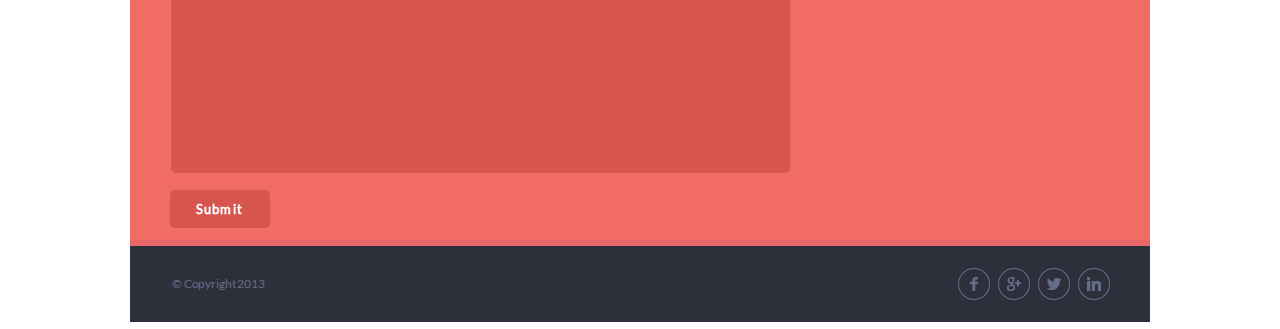
==== commit 7b170004: "feat: implement carousel" ====
--- a/index.html
+++ b/index.html
@@ -38,9 +38,9 @@
                     <img src="./assets/second-slide.png" alt="phones">
                 </div>
             </div>
-            <div class="arrows">
-                <img id="prev" class="arrow__left" src="./assets/arrow-left.png" alt="">
-                <img id="next" class="arrow__right" src="./assets/arrow-right.png" alt="">
+            <div id="arrows" class="arrows arrow_movement">
+                <img id="prev" class="arrow__left prev" src="./assets/arrow-left.png" alt="">
+                <img id="next" class="arrow__right next" src="./assets/arrow-right.png" alt="">
             </div>
         </section>
 
--- a/style.css
+++ b/style.css
@@ -924,7 +924,7 @@
 }
 
 /* Slider */
-.wrapper-slider {
+/*.wrapper-slider {
     position: relative;
     left: 0;
     width: 9999%;
@@ -960,4 +960,45 @@
 .arrows {
     position: relative;
     z-index: 998;
-}
+}*/
+
+.slider {
+    display: flex;
+    width: 100%;
+    overflow: hidden;
+    justify-content: flex-start;
+}
+
+.wrapper-slider {
+    display: flex;
+    width: 200%;
+    height: 100%;
+    flex-shrink: 0;
+    transition: all 0.6s ease;
+}
+
+.slide {
+    flex-basis: 50%;
+    flex-shrink: 0;
+}
+
+#prev, #next {
+    z-index: 999;
+
+}
+
+.arrows {
+    position: absolute;
+    top: 1280px;
+    z-index: 998;
+}
+
+.arrow_movement {
+    right: 1426px;
+}
+
+.horizontal-shadow {
+    position: relative;
+    bottom: 767px;
+    left: 426px;
+}
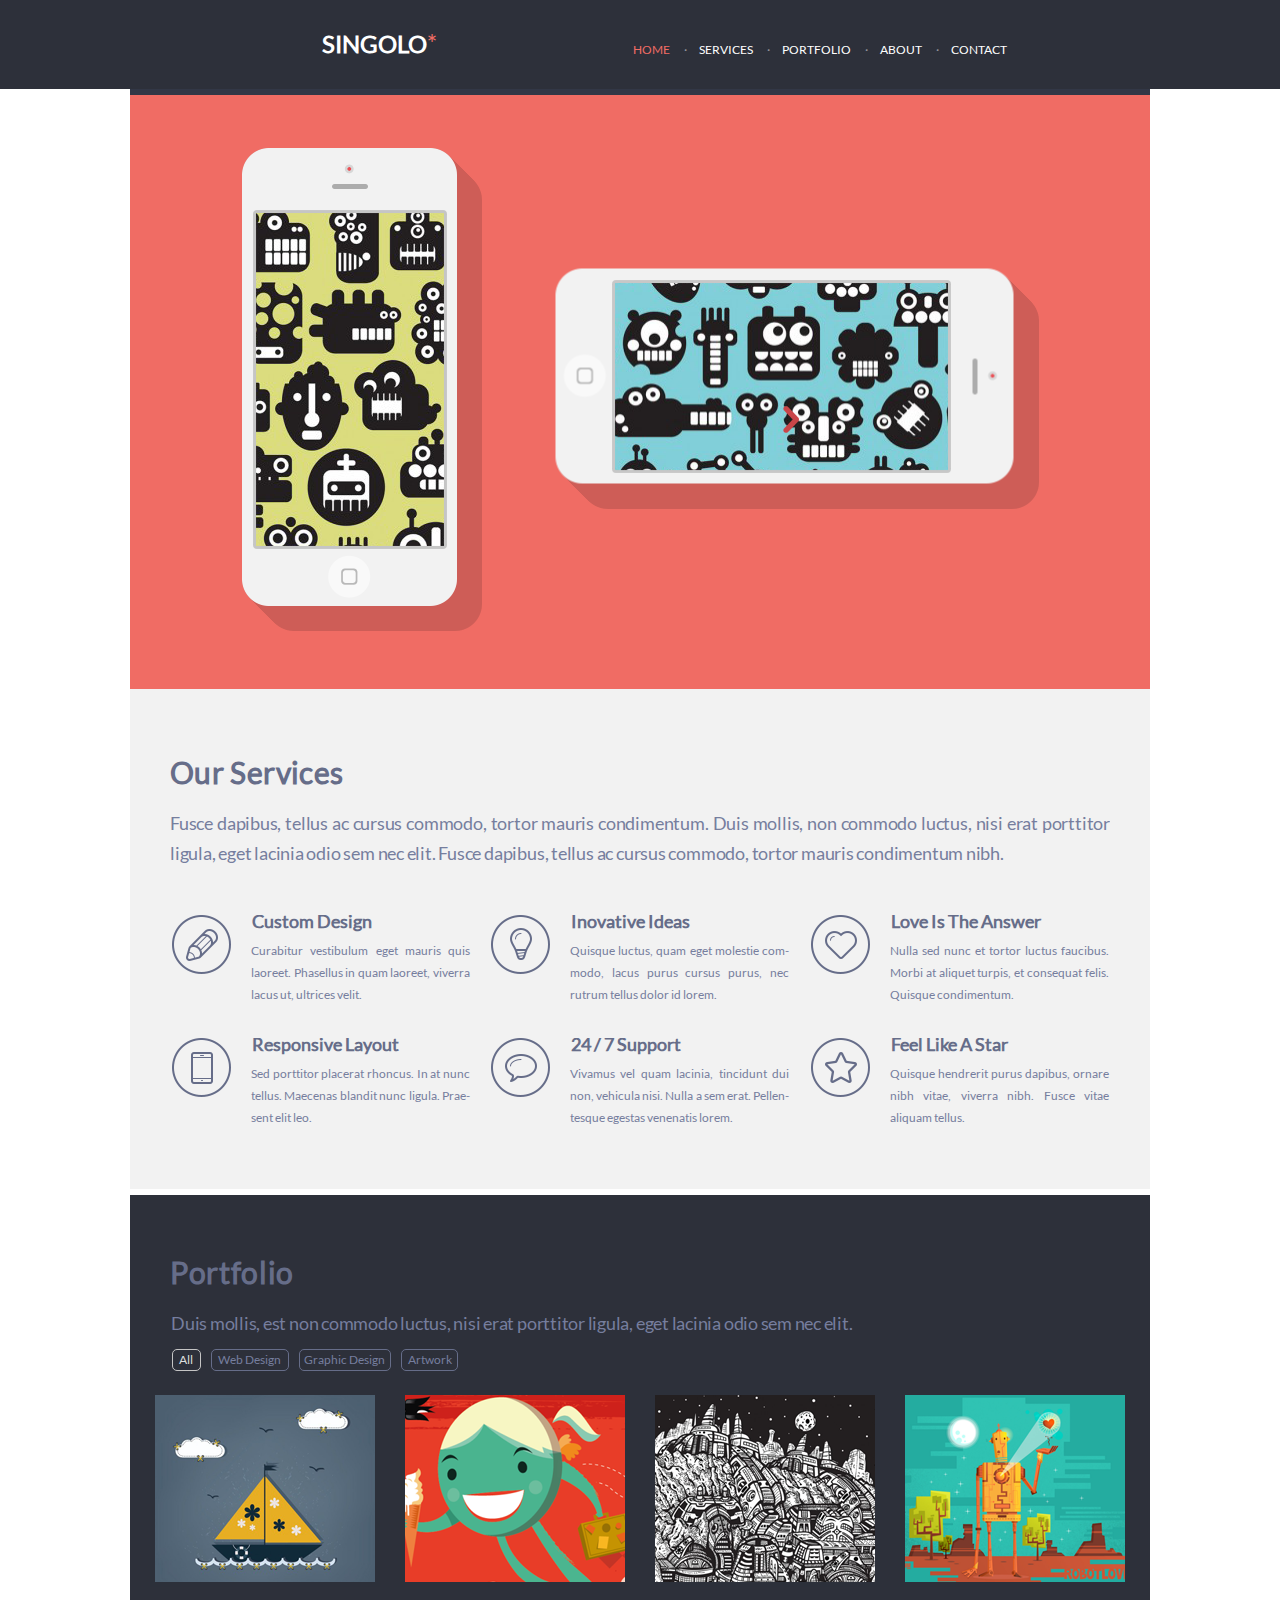
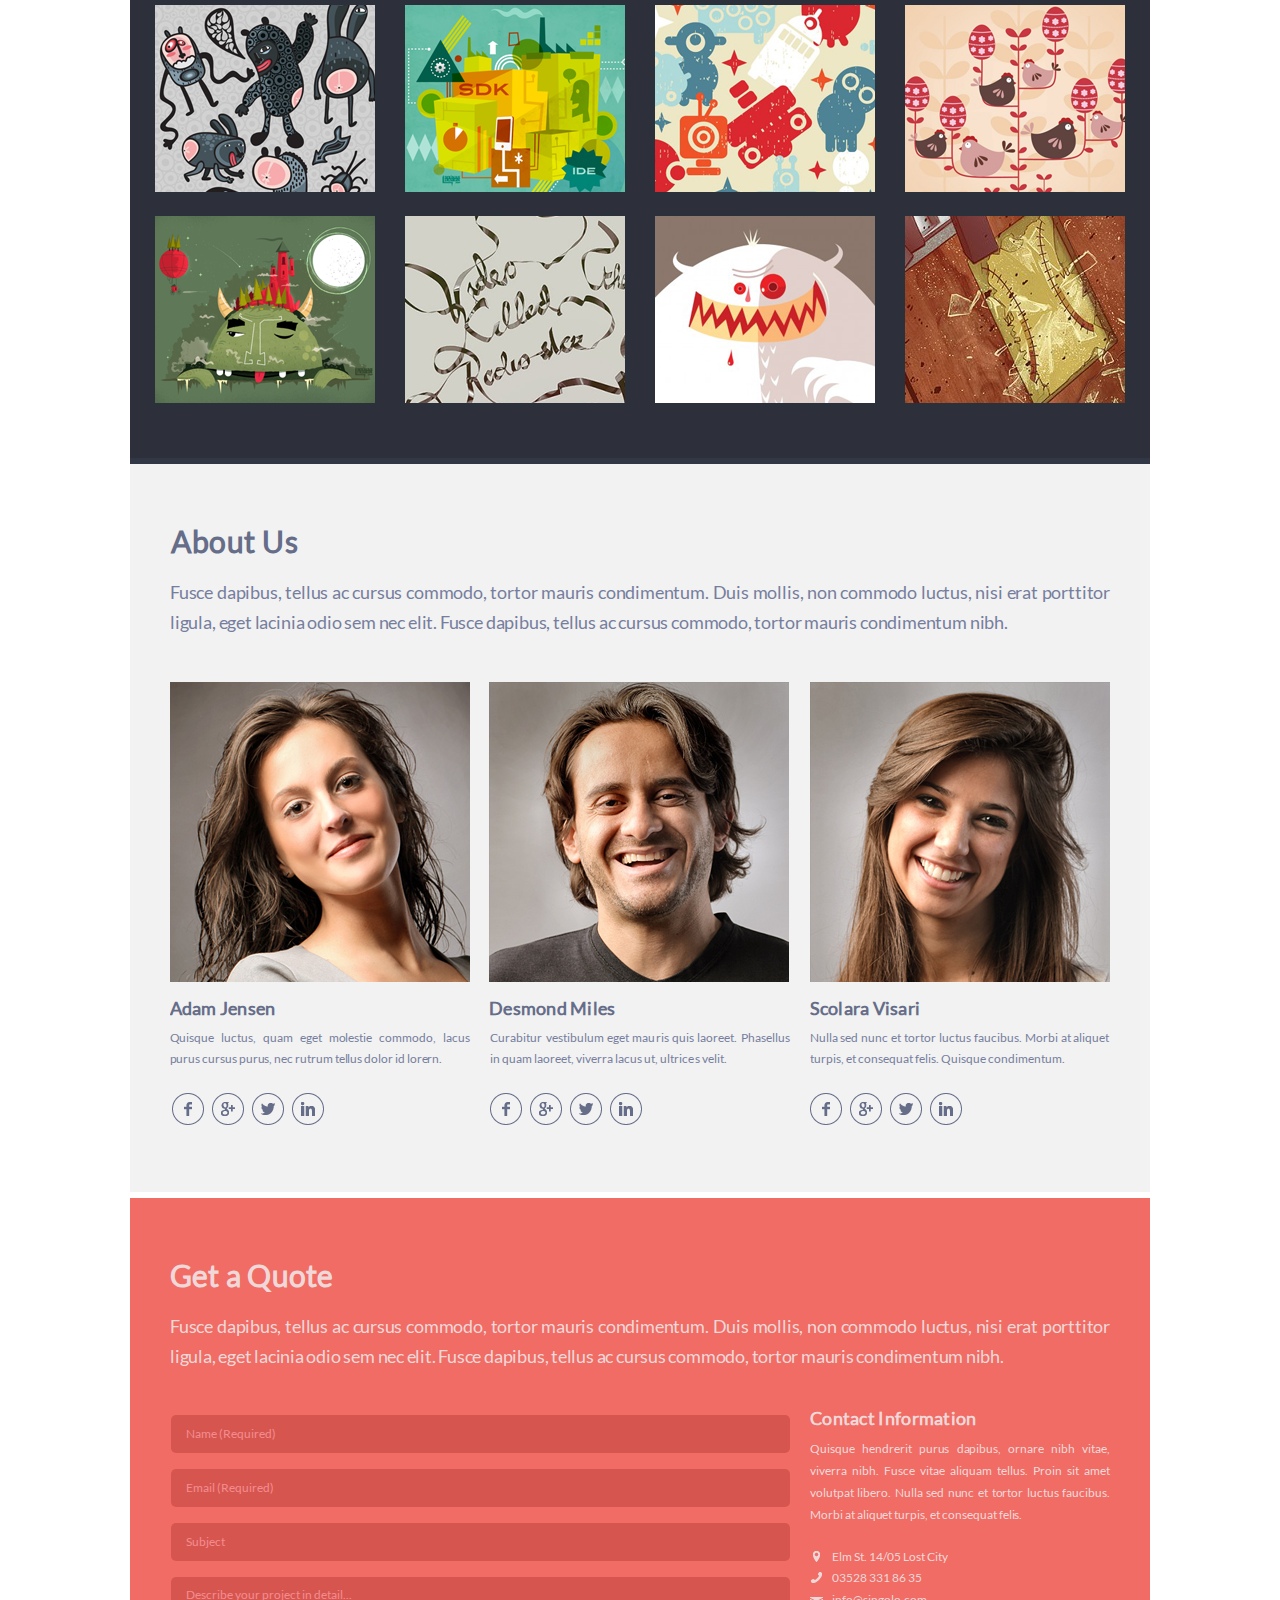
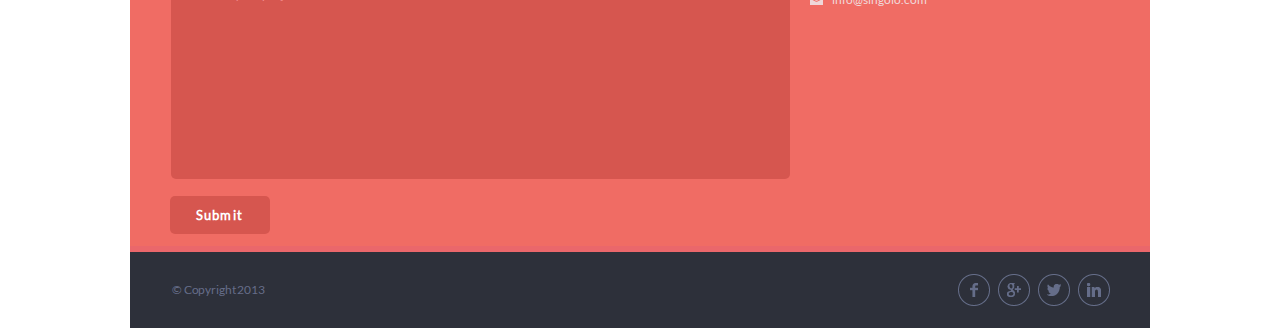
==== commit 985ff271: "fix: adjust navigation buttons highlight" ====
--- a/index.html
+++ b/index.html
@@ -20,6 +20,8 @@
     </header>
 
     <main class="main">
+        <div class="empty-header scroll-anchor" id="empty-header" data-tag="home-button">
+        </div>
         <section id="slider" class="slider">
             <div id="wrapper-slider" class="wrapper-slider">
                 <div class="slide first-slide">
@@ -44,7 +46,7 @@
             </div>
         </section>
 
-        <section class="services" id="services">
+        <section class="services scroll-anchor" id="services-block"  data-tag="services-button">
             <h2>Our Services</h2>
             <p class="services__text">Fusce dapibus, tellus ac cursus commodo, tortor mauris condimentum. Duis mollis,
                 non commodo luctus, nisi erat porttitor ligula, eget lacinia odio sem nec elit. Fusce dapibus, tellus ac
@@ -90,10 +92,10 @@
         </section>
         <div class="layout-underline"></div>
         <div class="header-underline"></div>
-<!--        <div id="slider-underline" class="slider-underline"></div>-->
-        <div id="services-block"></div>
-
-        <section class="portfolio" id="portfolio">
+        <div id="slider-underline" class="slider-underline"></div>
+        <div class="scroll-anchor"></div>
+
+        <section class="portfolio scroll-anchor" id="portfolio" data-tag="portfolio-button">
             <h2 class="portfolio__word">Portfolio</h2>
             <p class="portfolio__text">Duis mollis, est non commodo luctus, nisi erat porttitor ligula, eget lacinia
                 odio sem nec elit.</p>
@@ -105,25 +107,25 @@
             </ul>
             <div>
                 <ul class="portfolio__images" id="portfolio-pictures">
-                    <li><img id="pic1" class="pic" src="./assets/img1.png" alt="artwork"></li>
-                    <li><img id="pic2" class="pic margin-2-6-10" src="./assets/img2.png" alt="artwork"></li>
-                    <li><img id="pic3" class="pic margin-3-7-11" src="./assets/img3.png" alt="artwork"></li>
-                    <li><img id="pic4" class="pic margin-4-8-12" src="./assets/img4.png" alt="artwork"></li>
-                    <li><img id="pic5" class="pic" src="./assets/img5.png" alt="artwork"></li>
-                    <li><img id="pic6" class="pic margin-2-6-10" src="./assets/img6.png" alt="artwork"></li>
-                    <li><img id="pic7" class="pic margin-3-7-11" src="./assets/img7.png" alt="artwork"></li>
-                    <li><img id="pic8" class="pic margin-4-8-12" src="./assets/img8.png" alt="artwork"></li>
-                    <li><img id="pic9" class="pic" src="./assets/img9.png" alt="artwork"></li>
-                    <li><img id="pic10" class="pic margin-2-6-10" src="./assets/img10.png" alt="artwork"></li>
-                    <li><img id="pic11" class="pic margin-3-7-11" src="./assets/img11.png" alt="artwork"></li>
-                    <li><img id="pic12" class="pic margin-4-8-12" src="./assets/img12.png" alt="artwork"></li>
+                    <li><img id="pic1" src="./assets/img1.png" alt="artwork"></li>
+                    <li><img id="pic2" class="margin-2-6-10" src="./assets/img2.png" alt="artwork"></li>
+                    <li><img id="pic3" class="margin-3-7-11" src="./assets/img3.png" alt="artwork"></li>
+                    <li><img id="pic4" class="margin-4-8-12" src="./assets/img4.png" alt="artwork"></li>
+                    <li><img id="pic5" src="./assets/img5.png" alt="artwork"></li>
+                    <li><img id="pic6" class="margin-2-6-10" src="./assets/img6.png" alt="artwork"></li>
+                    <li><img id="pic7" class="margin-3-7-11" src="./assets/img7.png" alt="artwork"></li>
+                    <li><img id="pic8" class="margin-4-8-12" src="./assets/img8.png" alt="artwork"></li>
+                    <li><img id="pic9"  src="./assets/img9.png" alt="artwork"></li>
+                    <li><img id="pic10" class="margin-2-6-10" src="./assets/img10.png" alt="artwork"></li>
+                    <li><img id="pic11" class="margin-3-7-11" src="./assets/img11.png" alt="artwork"></li>
+                    <li><img id="pic12" class="margin-4-8-12" src="./assets/img12.png" alt="artwork"></li>
                 </ul>
             </div>
         </section>
         <div class="portfolio__underline">
         </div>
 
-        <section class="about-us" id="about-us">
+        <section class="about-us scroll-anchor" id="about-us" data-tag="about-button">
             <h2 class="about-us__heading">About Us</h2>
             <p class="about-us__text">Fusce dapibus, tellus ac cursus commodo, tortor mauris condimentum. Duis mollis,
                 non commodo luctus, nisi erat porttitor ligula, eget lacinia odio sem nec elit. Fusce dapibus,
@@ -170,7 +172,7 @@
         <div class="about-us-underline">
         </div>
 
-        <section class="quote-block" id="quote-block">
+        <section class="quote-block scroll-anchor" id="quote-block" data-tag="contact-button">
             <h2 class="quote__name">Get a Quote</h2>
             <p class="quote__description">Fusce dapibus, tellus ac cursus commodo, tortor mauris condimentum. Duis
                 mollis, non commodo luctus, nisi erat porttitor ligula, eget lacinia odio sem nec elit. Fusce
@@ -224,6 +226,11 @@
         </div>
         <div class="form__underline">
         </div>
+        <!--<div class="invisible-anchors">
+            <div class="anchor-helper" id="anchor-1" data-tag="services-button"></div>
+            <div class="anchor-helper" id="anchor-2" data-tag="portfolio-button"></div>
+            <div class="anchor-helper" id="anchor-3" data-tag="about-button"></div>
+        </div>-->
     </main>
 
     <footer class="footer">
--- a/style.css
+++ b/style.css
@@ -18,10 +18,24 @@
 }
 
 /* Header section */
+.header {
+    position: fixed;
+    z-index: 1000;
+    width: 100%;
+}
+
+.empty-header {
+    height: 89px;
+}
+
+.main .footer {
+    position: relative;
+    top: 89px;
+}
 #logo {
     position: relative;
     bottom:1px;
-    left:1px;
+    left: 22%;
     margin-left: 40px;
     font-size: 24px;
     line-height: 6px;
@@ -37,7 +51,8 @@
 }
 
 .navigation {
-    margin-left: 453px;
+    position: relative;
+    margin-left: 40%;
     padding-top: 46px;
     padding-bottom: 40px;
 }
@@ -93,7 +108,7 @@
     bottom: 506px;
     z-index: 10;
     height: 6px;
-    background-color: #ea676b;
+    background-color: #F2F2F2
 }
 
 .vertical__phone {
@@ -178,11 +193,11 @@
     cursor: pointer;
 }
 
-#services-block {
-    position: absolute;
-    bottom: 219px;
+/*#services-block {
+    position: relative;
+    bottom: 594px;
     height: 6px;
-}
+}*/
 
 /* Our Services section */
 .services>h2 {
@@ -798,6 +813,29 @@
 #tel-link-full:hover, #mail-link-full:hover {
     color: purple;
 }
+
+/* Anchors
+#anchor-1 {
+    visibility: hidden;
+    position: relative;
+    bottom: 2852px;
+    height: 499px;
+
+}
+
+#anchor-2 {
+    visibility: hidden;
+    position: relative;
+    bottom: 2852px;
+    height: 864px;
+}
+
+#anchor-3 {
+    visibility: hidden;
+    position: relative;
+    bottom: 2847px;
+    height: 728px;
+} */
 
 /* Footer section */
 .footer {
@@ -923,45 +961,6 @@
     overflow: hidden;
 }
 
-/* Slider */
-/*.wrapper-slider {
-    position: relative;
-    left: 0;
-    width: 9999%;
-    height: 100%;
-    margin: 0;
-    padding: 0;
-    transition: all .6s ease;
-}
-
-.slider {
-    width: 100%;
-    overflow: hidden;
-}
-
-.slide {
-    position: relative;
-    float: left;
-    width: calc(80vw);
-    height: 100%;
-}
-
-.second-slide {
-    top: 6px;
-    right: 516px;
-}
-
-#prev, #next {
-    position: relative;
-    bottom: 313px;
-    z-index: 999;
-}
-
-.arrows {
-    position: relative;
-    z-index: 998;
-}*/
-
 .slider {
     display: flex;
     width: 100%;
@@ -984,7 +983,6 @@
 
 #prev, #next {
     z-index: 999;
-
 }
 
 .arrows {
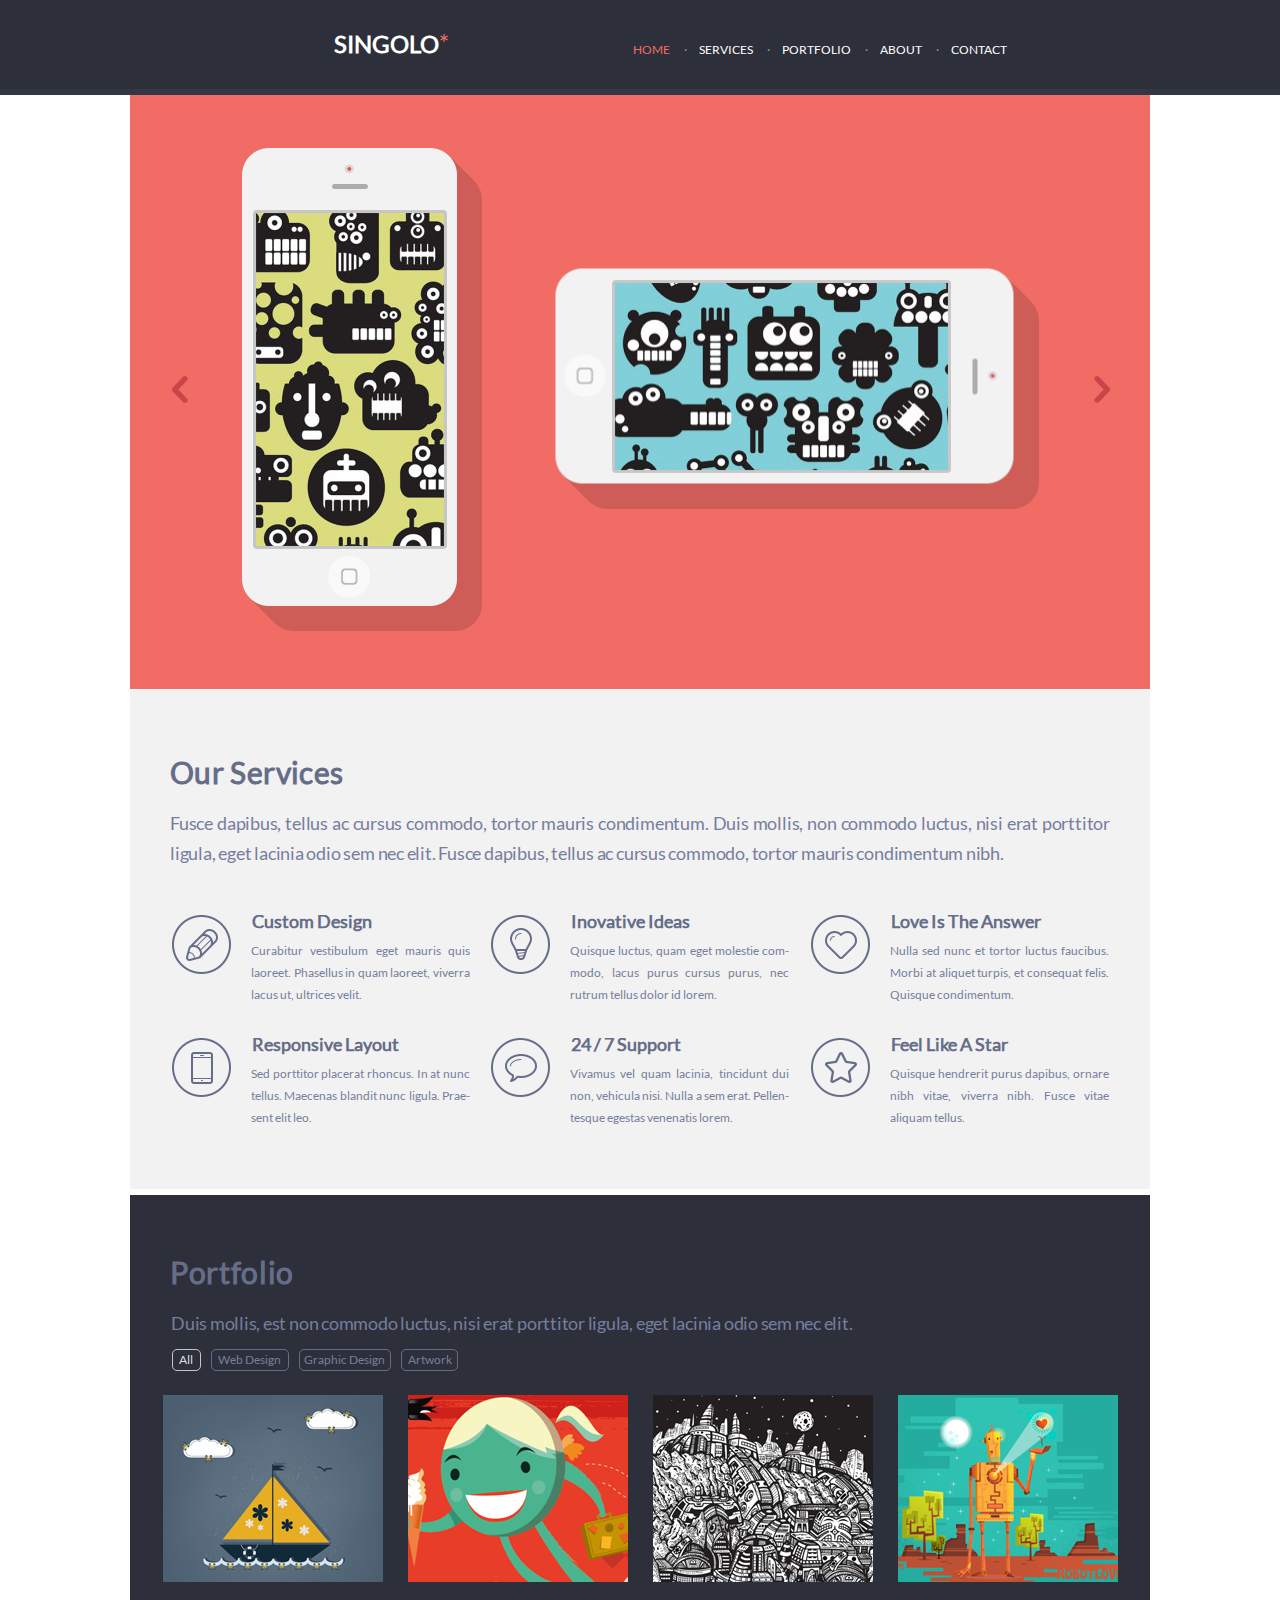
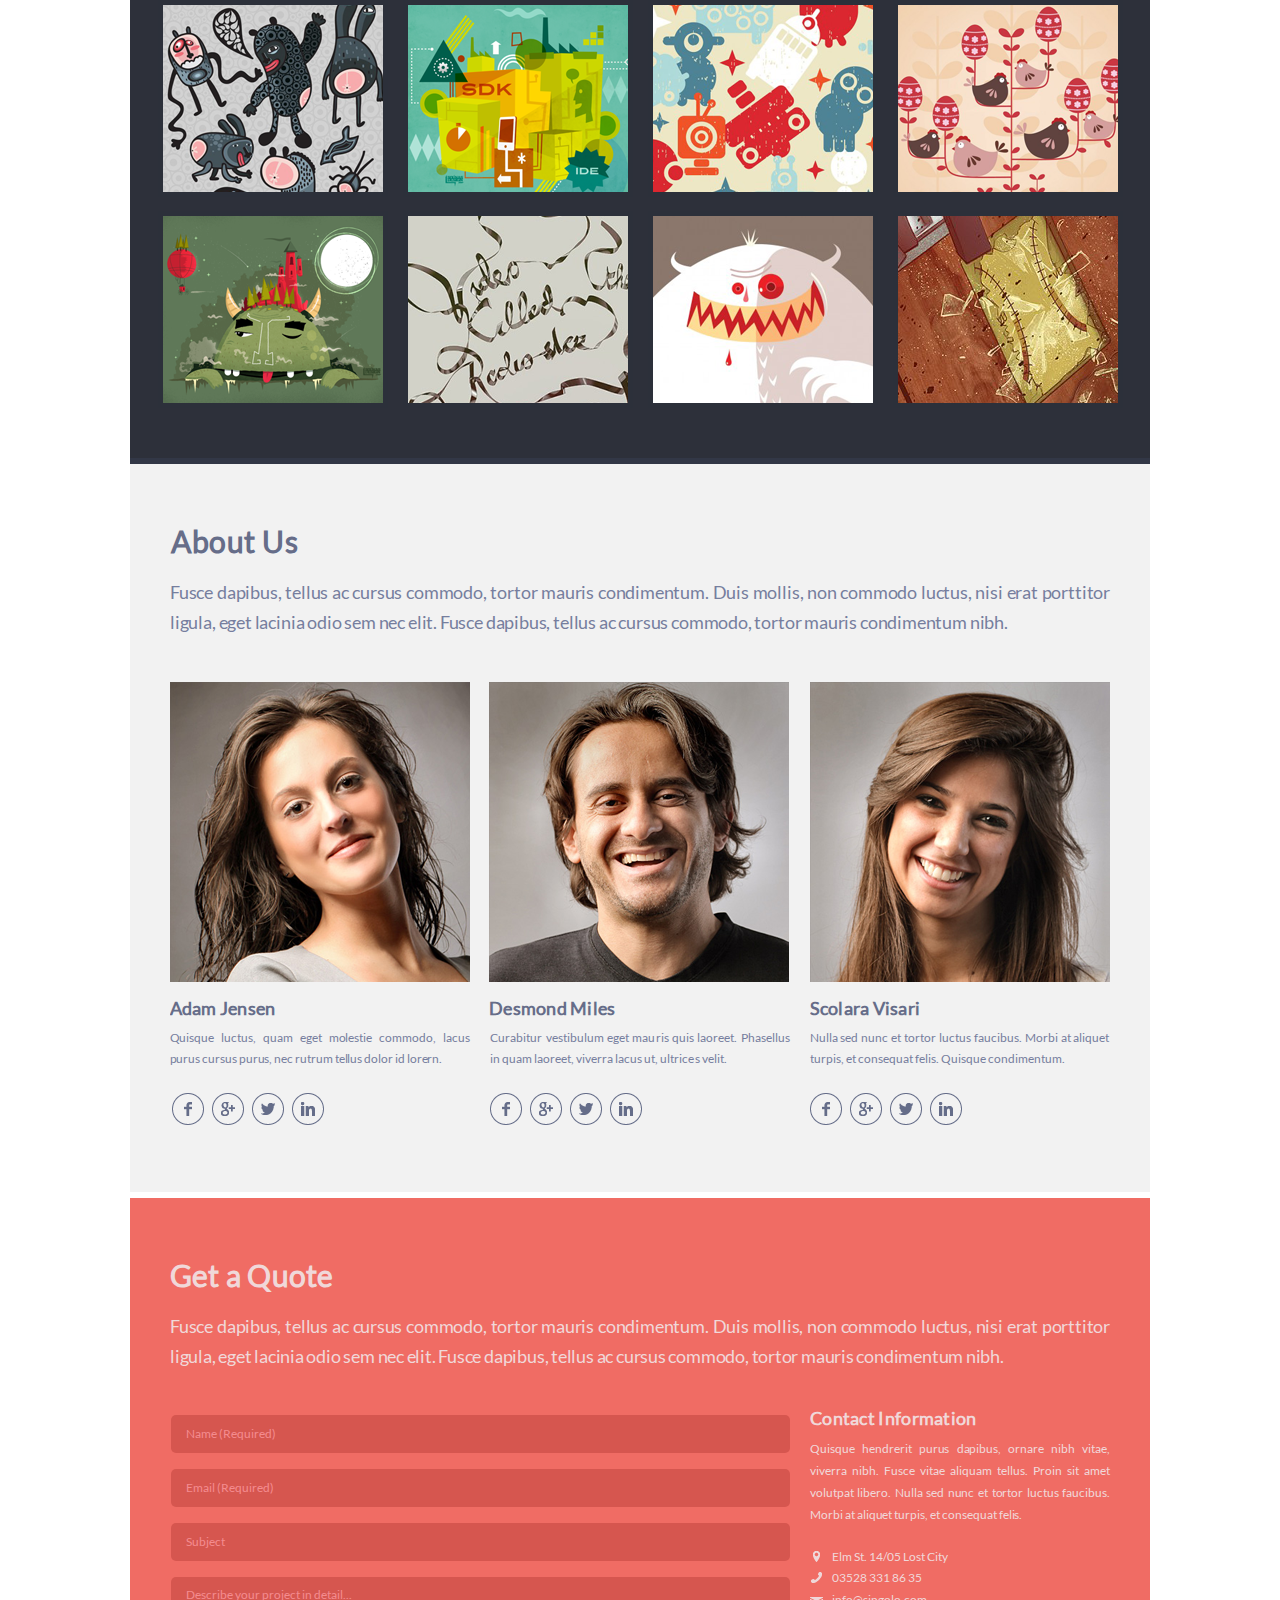
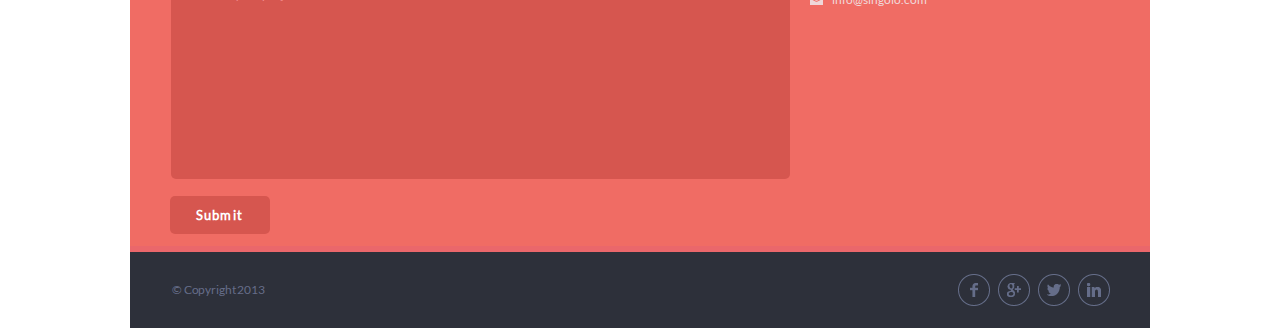
==== commit 584c6326: "fix: fixate slider arrows and improve portfolio images algorithm" ====
--- a/index.html
+++ b/index.html
@@ -20,7 +20,7 @@
     </header>
 
     <main class="main">
-        <div class="empty-header scroll-anchor" id="empty-header" data-tag="home-button">
+        <div class="empty-header scroll-anchor" id="empty-header" data-tag="home-btn">
         </div>
         <section id="slider" class="slider">
             <div id="wrapper-slider" class="wrapper-slider">
@@ -107,18 +107,18 @@
             </ul>
             <div>
                 <ul class="portfolio__images" id="portfolio-pictures">
-                    <li><img id="pic1" src="./assets/img1.png" alt="artwork"></li>
-                    <li><img id="pic2" class="margin-2-6-10" src="./assets/img2.png" alt="artwork"></li>
-                    <li><img id="pic3" class="margin-3-7-11" src="./assets/img3.png" alt="artwork"></li>
-                    <li><img id="pic4" class="margin-4-8-12" src="./assets/img4.png" alt="artwork"></li>
-                    <li><img id="pic5" src="./assets/img5.png" alt="artwork"></li>
-                    <li><img id="pic6" class="margin-2-6-10" src="./assets/img6.png" alt="artwork"></li>
-                    <li><img id="pic7" class="margin-3-7-11" src="./assets/img7.png" alt="artwork"></li>
-                    <li><img id="pic8" class="margin-4-8-12" src="./assets/img8.png" alt="artwork"></li>
-                    <li><img id="pic9"  src="./assets/img9.png" alt="artwork"></li>
-                    <li><img id="pic10" class="margin-2-6-10" src="./assets/img10.png" alt="artwork"></li>
-                    <li><img id="pic11" class="margin-3-7-11" src="./assets/img11.png" alt="artwork"></li>
-                    <li><img id="pic12" class="margin-4-8-12" src="./assets/img12.png" alt="artwork"></li>
+                    <li><img id="pic1" class="pic" src="./assets/img1.png" alt="artwork"></li>
+                    <li><img id="pic2" class="pic" src="./assets/img2.png" alt="artwork"></li>
+                    <li><img id="pic3" class="pic" src="./assets/img3.png" alt="artwork"></li>
+                    <li><img id="pic4" class="pic" src="./assets/img4.png" alt="artwork"></li>
+                    <li><img id="pic5" class="pic" src="./assets/img5.png" alt="artwork"></li>
+                    <li><img id="pic6" class="pic" src="./assets/img6.png" alt="artwork"></li>
+                    <li><img id="pic7" class="pic" src="./assets/img7.png" alt="artwork"></li>
+                    <li><img id="pic8" class="pic" src="./assets/img8.png" alt="artwork"></li>
+                    <li><img id="pic9" class="pic" src="./assets/img9.png" alt="artwork"></li>
+                    <li><img id="pic10" class="pic" src="./assets/img10.png" alt="artwork"></li>
+                    <li><img id="pic11" class="pic" src="./assets/img11.png" alt="artwork"></li>
+                    <li><img id="pic12" class="pic" src="./assets/img12.png" alt="artwork"></li>
                 </ul>
             </div>
         </section>
@@ -226,11 +226,6 @@
         </div>
         <div class="form__underline">
         </div>
-        <!--<div class="invisible-anchors">
-            <div class="anchor-helper" id="anchor-1" data-tag="services-button"></div>
-            <div class="anchor-helper" id="anchor-2" data-tag="portfolio-button"></div>
-            <div class="anchor-helper" id="anchor-3" data-tag="about-button"></div>
-        </div>-->
     </main>
 
     <footer class="footer">
--- a/style.css
+++ b/style.css
@@ -22,6 +22,7 @@
     position: fixed;
     z-index: 1000;
     width: 100%;
+    border-bottom: 6px solid #323746;
 }
 
 .empty-header {
@@ -32,10 +33,11 @@
     position: relative;
     top: 89px;
 }
+
 #logo {
     position: relative;
     bottom:1px;
-    left: 22%;
+    left: 23%;
     margin-left: 40px;
     font-size: 24px;
     line-height: 6px;
@@ -159,8 +161,8 @@
 
 .horizontal-shadow {
     position: relative;
-    bottom: 525px;/*bottom: 768px;*/
-    right: 134px; /*left: 426px;*/
+    right: 134px;
+    bottom: 525px;
     z-index: 1;
     width: 483px;
     height: 240px;
@@ -171,17 +173,17 @@
 }
 
 .arrow__left {
-    position: relative;
-    bottom: 904px;
-    left: 42px;
+    position: absolute;
+    top: 287px;
+    right: 962px;
     width: 16px;
     height: 27px;
 }
 
 .arrow__right {
-    position: relative;
-    bottom: 904px;
-    left: 945px;
+    position: absolute;
+    top: 287px;
+    right: 40px;
     width: 16px;
     height: 27px;
 }
@@ -192,12 +194,6 @@
     opacity: 0.5;
     cursor: pointer;
 }
-
-/*#services-block {
-    position: relative;
-    bottom: 594px;
-    height: 6px;
-}*/
 
 /* Our Services section */
 .services>h2 {
@@ -390,6 +386,7 @@
 .portfolio__images {
     position: relative;
     top: 99px;
+    left: 8px;
     display: flex;
     flex-wrap: wrap;
     width: 980px;
@@ -813,29 +810,6 @@
 #tel-link-full:hover, #mail-link-full:hover {
     color: purple;
 }
-
-/* Anchors
-#anchor-1 {
-    visibility: hidden;
-    position: relative;
-    bottom: 2852px;
-    height: 499px;
-
-}
-
-#anchor-2 {
-    visibility: hidden;
-    position: relative;
-    bottom: 2852px;
-    height: 864px;
-}
-
-#anchor-3 {
-    visibility: hidden;
-    position: relative;
-    bottom: 2847px;
-    height: 728px;
-} */
 
 /* Footer section */
 .footer {
@@ -962,6 +936,7 @@
 }
 
 .slider {
+    position: relative;
     display: flex;
     width: 100%;
     overflow: hidden;
@@ -985,16 +960,6 @@
     z-index: 999;
 }
 
-.arrows {
-    position: absolute;
-    top: 1280px;
-    z-index: 998;
-}
-
-.arrow_movement {
-    right: 1426px;
-}
-
 .horizontal-shadow {
     position: relative;
     bottom: 767px;
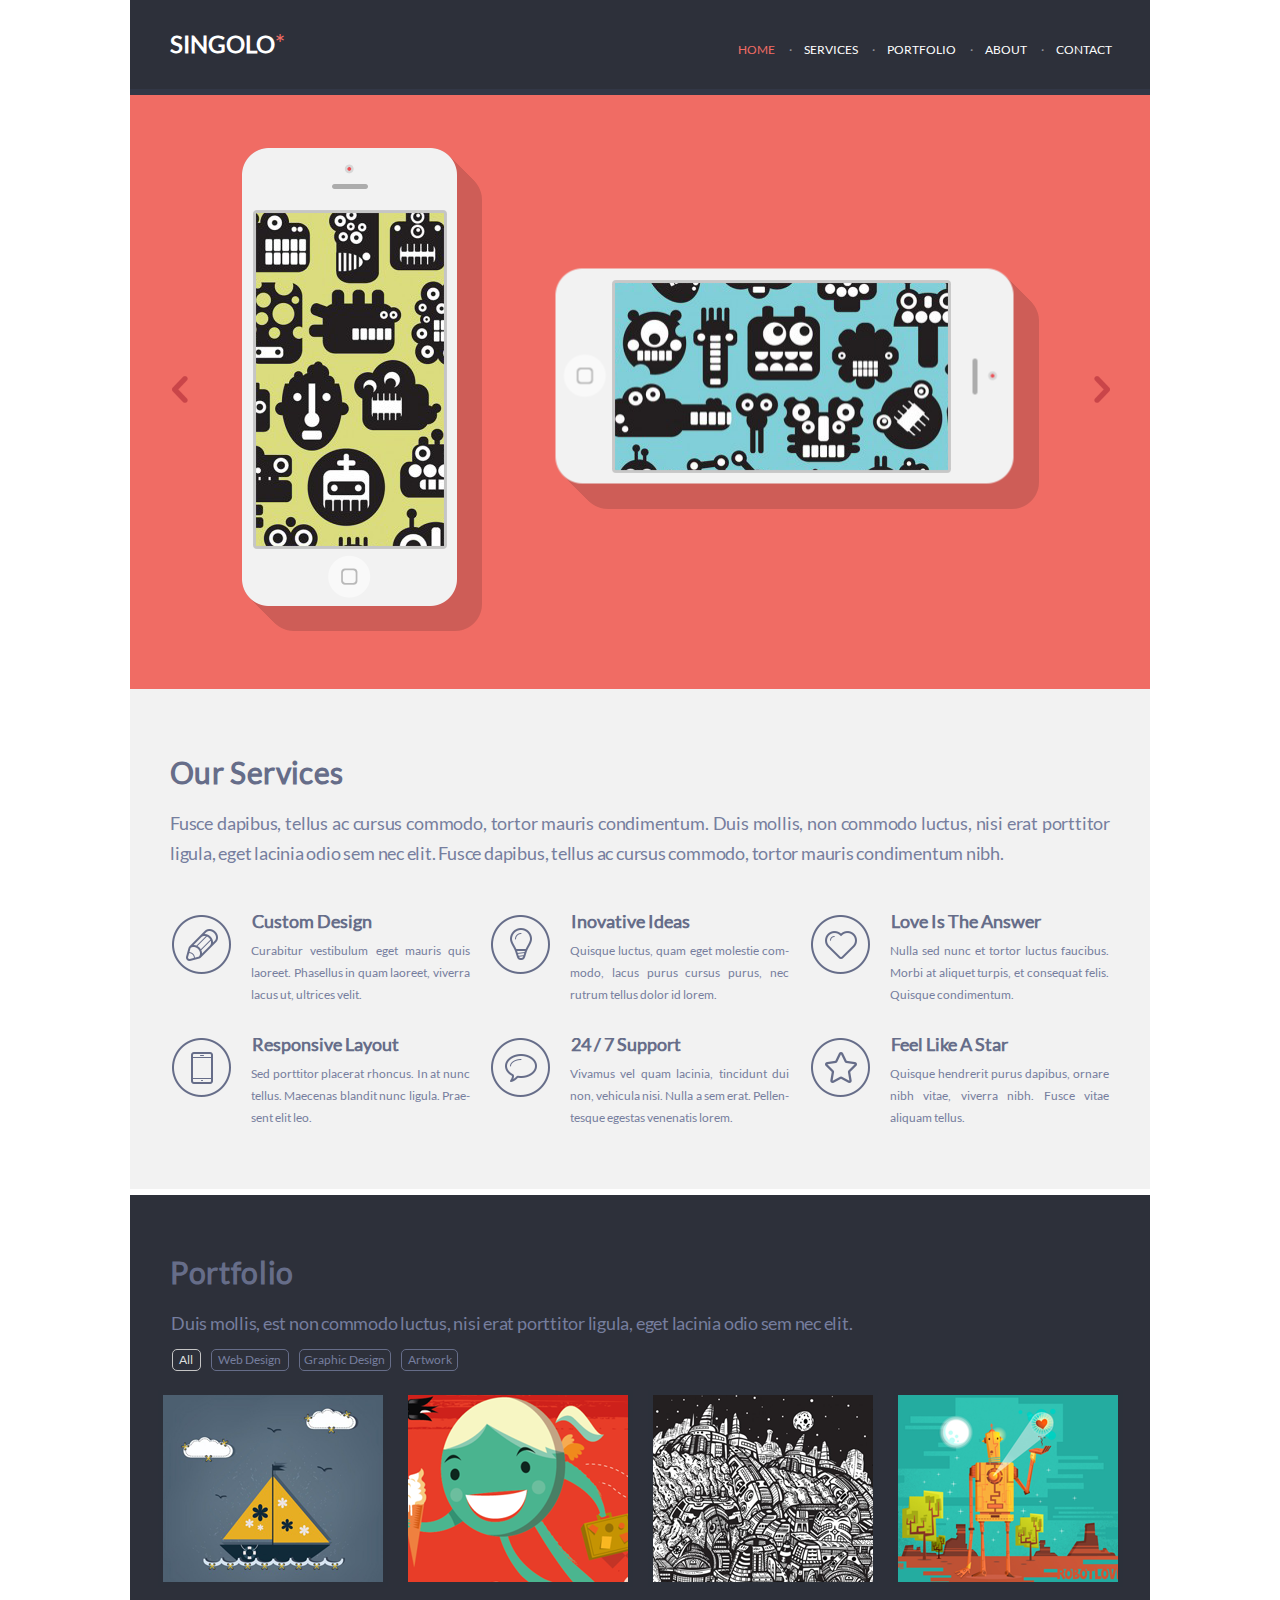
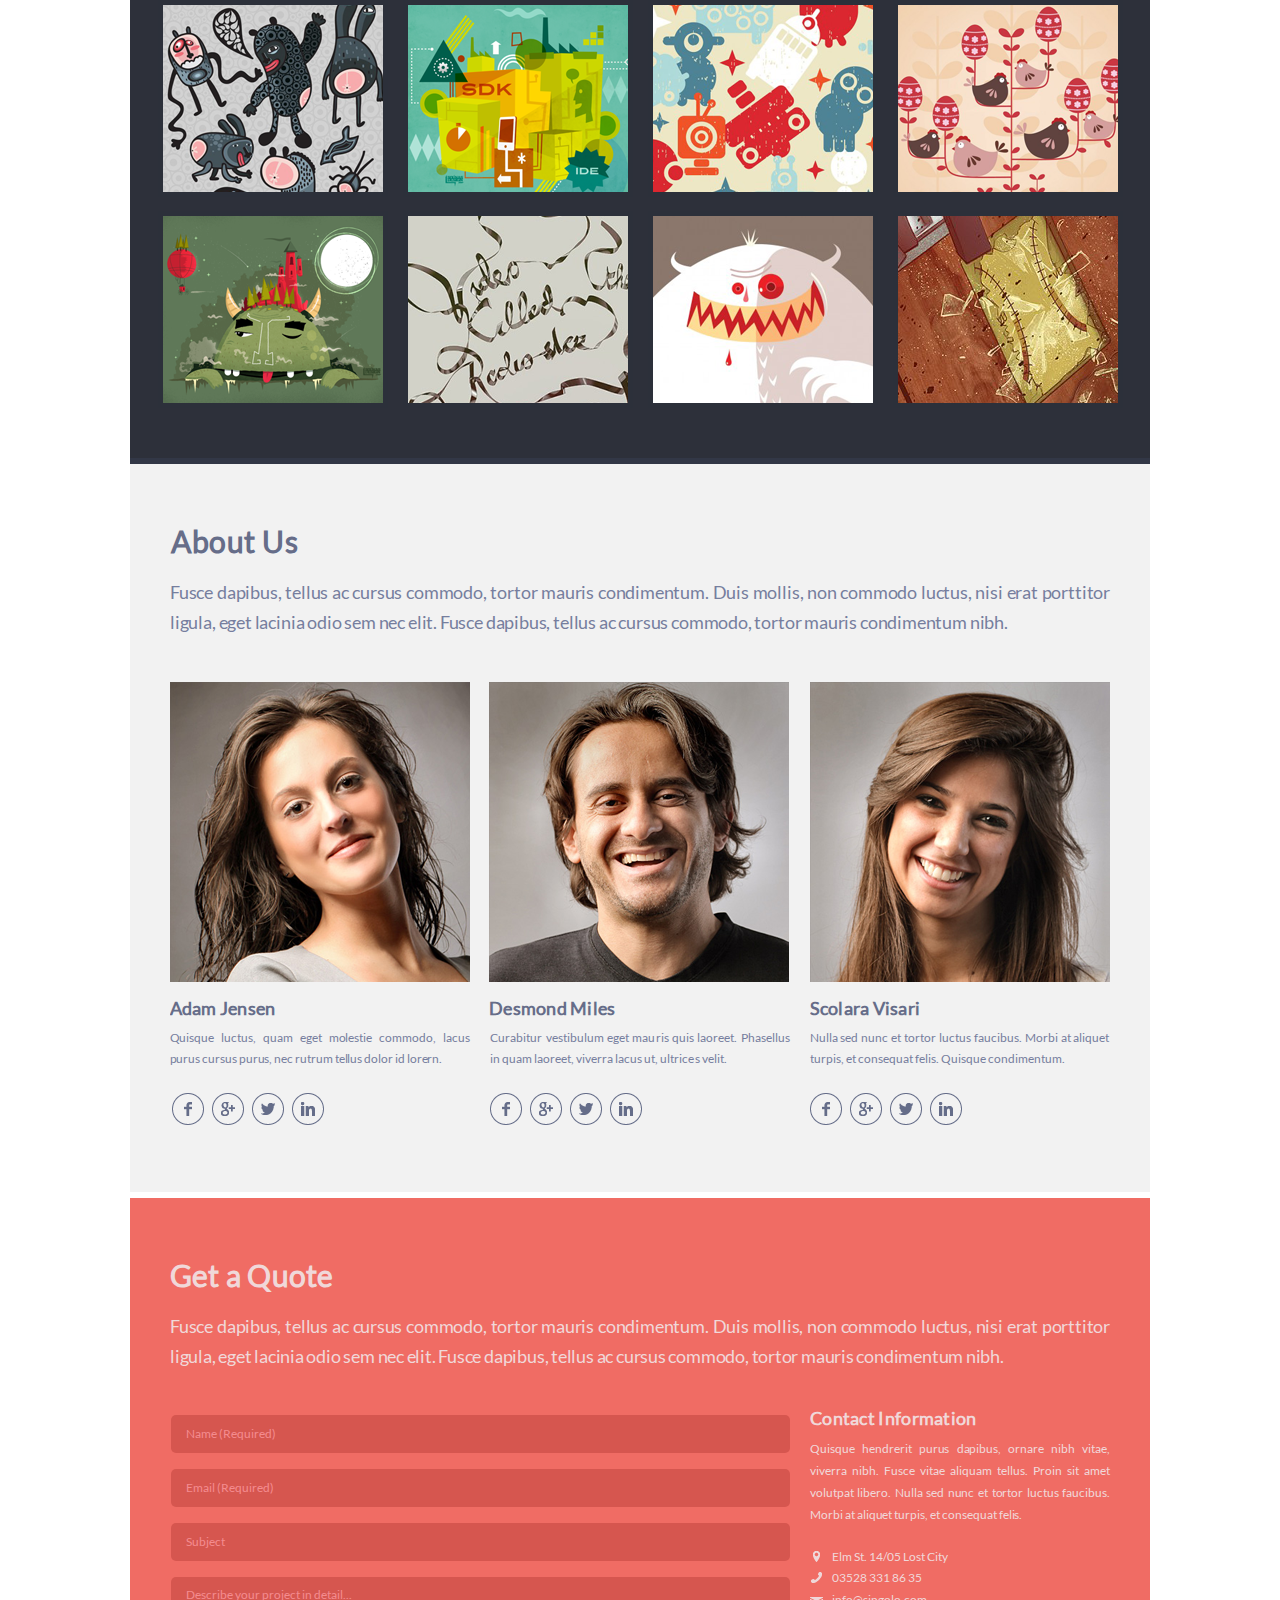
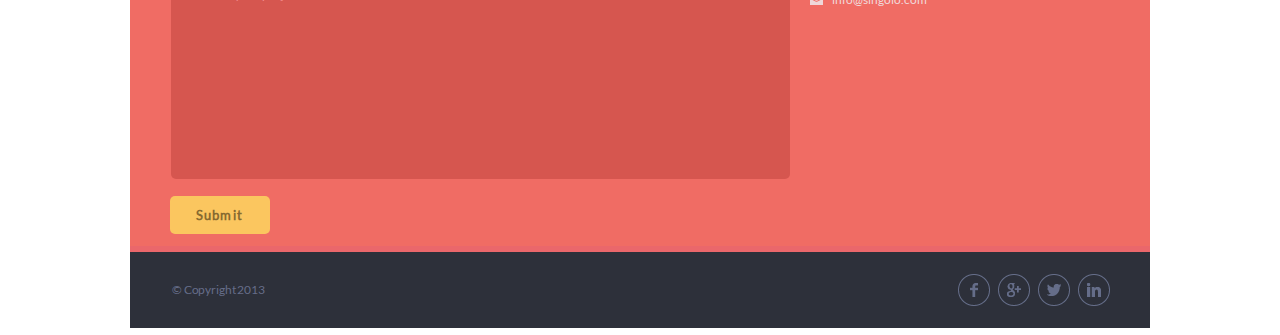
==== commit 28c6ad6b: "feat: beta version responsive" ====
--- a/index.html
+++ b/index.html
@@ -1,14 +1,15 @@
 <!DOCTYPE html>
+<!-- Responsive часть проекта не доделана по всем требованиям, приношу извинения проверяющим. -->
 <html lang="en" id="html">
 <head>
-    <meta charset="UTF-8">
+    <meta charset="UTF-8" content="width=device-width, initial-scale=1.0">
     <title>Singolo</title>
     <link href="./style.css" type="text/css" rel="stylesheet">
 </head>
 <body>
     <header class="header" id="header">
         <h1 id="logo">SINGOLO</h1>
-        <nav>
+        <nav class="wrapper-nav">
             <ul class="navigation" id="navigation">
                 <li class="active" id="home-button">HOME</li>
                 <li class="nav__dot" id="services-button">SERVICES</li>
@@ -51,7 +52,7 @@
             <p class="services__text">Fusce dapibus, tellus ac cursus commodo, tortor mauris condimentum. Duis mollis,
                 non commodo luctus, nisi erat porttitor ligula, eget lacinia odio sem nec elit. Fusce dapibus, tellus ac
                 cursus commodo, tortor mauris condimentum nibh.</p>
-            <div class="layout-3-column-2-row row">
+            <div class="layout-3-column-2-row row" id="services-layout768px">
                 <div class="layout__element column small-move">
                     <img class ="icon" src="./assets/icon-pen.png" alt="pen icon">
                     <h3 class="element__name">Custom Design</h3>
@@ -188,7 +189,8 @@
                     <label for="form__subject"></label>
                     <input id="form__subject" type="text" name="subject" placeholder="Subject" >
                     <label for="textarea"></label>
-                    <textarea id="textarea" name="details" placeholder="Describe your project in detail..."></textarea>
+                    <textarea id="textarea" name="details" placeholder="Describe your project in detail..."
+                              maxlength="3000"></textarea>
                 </fieldset>
                 <input id= "send-button" type="submit" value="Submit">
             </form>
@@ -231,10 +233,10 @@
     <footer class="footer">
         <p class="copyright-text">© Copyright 2013</p>
         <div class="footer-social-media">
-            <img src="./assets/logo-facebook.png" alt="Facebook logo">
-            <img src="./assets/logo-google+.png" alt="Google Plus logo">
-            <img src="./assets/logo-twitter.png" alt="Twitter logo">
-            <img src="./assets/logo-linkedin.png" alt="LinkedIn logo">
+            <img class="footer-logo" src="./assets/logo-facebook.png" alt="Facebook logo">
+            <img class="footer-logo" src="./assets/logo-google+.png" alt="Google Plus logo">
+            <img class="footer-logo" src="./assets/logo-twitter.png" alt="Twitter logo">
+            <img class="footer-logo" src="./assets/logo-linkedin.png" alt="LinkedIn logo">
         </div>
     </footer>
     <script src="./script.js"></script>
--- a/style.css
+++ b/style.css
@@ -1,3 +1,4 @@
+/* TODO: Fix responsive. Responsive не доделано, приношу извинения проверяющим.*/
 @font-face {
     font-family: "Lato";
     src: url("./assets/Lato-Regular.ttf") format("truetype");
@@ -9,10 +10,6 @@
     font-family: "Lato", sans-serif;
 }
 
-html, body {
-    /*overflow-x: hidden;*/
-}
-
 .header, .main, .header-underline, .navigation, .layout-underline, .footer {
     width: 1020px;
 }
@@ -21,8 +18,10 @@
 .header {
     position: fixed;
     z-index: 1000;
-    width: 100%;
+    width: 1020px;
     border-bottom: 6px solid #323746;
+    left: 50%;
+    margin-left: -510px;
 }
 
 .empty-header {
@@ -37,7 +36,6 @@
 #logo {
     position: relative;
     bottom:1px;
-    left: 23%;
     margin-left: 40px;
     font-size: 24px;
     line-height: 6px;
@@ -52,9 +50,13 @@
     font-weight: 400;
 }
 
+.wrapper-nav {
+    position: relative;
+}
+
 .navigation {
-    position: relative;
-    margin-left: 40%;
+    padding-left: 430px;
+    width: 400px;
     padding-top: 46px;
     padding-bottom: 40px;
 }
@@ -199,7 +201,8 @@
 .services>h2 {
     position: relative;
     top: 74px;
-    left: 40px;
+    right: 320px;
+    width: 300px;
     font-size: 30px;
     line-height: 18px;
     font-weight: 900;
@@ -217,7 +220,6 @@
     text-align: justify;
     font-weight: 300;
     letter-spacing: -0.012em;
-    overflow: hidden;
     color: #767e9e;
 }
 
@@ -304,7 +306,8 @@
 .portfolio__word {
     position: relative;
     top: 69px;
-    left: 40px;
+    right: 320px;
+    width: 300px;
     font-size: 30px;
     line-height: 18px;
     text-align: left;
@@ -407,18 +410,6 @@
     border: 5px solid #2C303A;
 }
 
-.margin-2-6-10 {
-    margin-left: 5px;
-}
-
-.margin-3-7-11 {
-    margin-left: 10px;
-}
-
-.margin-4-8-12 {
-    margin-left: 15px;
-}
-
 /* About us section */
 .about-us {
     position: relative;
@@ -437,7 +428,8 @@
 .about-us__heading {
     position: relative;
     top: 68px;
-    left: 41px;
+    right: 319px;
+    width: 300px;
     font-size: 30px;
     line-height: 18px;
     font-weight: 900;
@@ -595,7 +587,8 @@
 .quote__name {
     position: relative;
     top: 68px;
-    left: 40px;
+    right: 320px;
+    width: 300px;
     font-size: 30px;
     line-height: 18px;
     font-weight: 900;
@@ -712,11 +705,13 @@
     width: 100px;
     font-weight: 900;
     letter-spacing: 0.1em;
+    color: #886A30;
+    background-color: #FBC65F;
+    border: 0;
+}
+
+#send-button:hover {
     color: white;
-    border: 0;
-}
-
-#send-button:hover {
     background-color: #7A2028;
     box-shadow: 0 0 5px blueviolet;
     cursor: pointer;
@@ -892,8 +887,9 @@
     left: 0;
     z-index: 999;
     width: 100vw;
-    height: 100vh;
-    margin: 0;
+    min-width: 100vh;
+    height: 100%;
+    min-height: 100%;
     background-color: rgba(10, 10, 10, 0.5);
 }
 
@@ -917,7 +913,7 @@
 }
 
 #exit-button {
-    position: inherit;
+    position: absolute;
     top: 61%;
     left: 50%;
     width: 70px;
@@ -932,7 +928,7 @@
 }
 
 .modal-active {
-    overflow: hidden;
+    /*overflow: hidden;*/
 }
 
 .slider {
@@ -965,3 +961,499 @@
     bottom: 767px;
     left: 426px;
 }
+
+/* Responsive */
+@media (min-device-width: 768px) and (max-device-width: 1019px) {
+    .layout-underline, .header-underline, .slider-underline {
+        width:100%;
+    }
+    .header {
+        height: 111px;
+        width: 100%;
+        margin-left: 0;
+        left: 0;
+    }
+
+    .header-underline {
+        opacity: 0;
+    }
+
+    #logo {
+        margin-left: 52px;
+        font-size: 30px;
+    }
+
+    #logo::after {
+        font-size: 32px;
+    }
+
+    .navigation {
+        padding-left: 340px;
+        width: 499px;
+    }
+
+    .navigation>li {
+        font-size: 15px;
+    }
+
+    #prev, #next {
+        width: 20px;
+        height: 34px;
+    }
+
+    /* Our services 768 */
+    #services-block {
+        height: 675px;
+    }
+    .services>h2 {
+        font-size: 37px;
+    }
+    .services__text {
+        font-size: 22px;
+        line-height: 30px;
+    }
+
+    .layout-3-column-2-row {
+        position: relative;
+        top: 100px;
+        display: grid;
+        grid-template-columns: 380px 50%;
+        grid-row-gap: 30px;
+        grid-column-gap: 20px;
+        width: 960px;
+        height: 346px;
+        padding-top: 68px;
+        padding-left: 21px;
+    }
+
+    .layout__element {
+        width: 374px;
+        height: 109px;
+        min-width: 0;
+        overflow: hidden;
+        text-overflow: clip;
+    }
+
+    .icon {
+        width: 73px;
+        height: 73px;
+    }
+
+    .element__name {
+        font-size: 22px;
+        padding-left: 20px;
+        bottom: 76px;
+    }
+
+    .element__text {
+        width: 270px;
+        line-height: 24px;
+        font-size: 15px;
+        padding-left: 38px;
+        bottom: 65px;
+    }
+    /* Portfolio 768 */
+    #portfolio {
+        height: 1430px;
+    }
+
+    .portfolio__word {
+        font-size: 37px;
+        top: 85px;
+    }
+
+    .portfolio__text {
+        font-size: 22px;
+        top: 126px;
+    }
+
+    .portfolio__buttons {
+        top: 126px;
+        margin-left: 326px;
+        padding-left: 36px;
+        width: 420px;
+    }
+    .button {
+        font-size: 15px;
+        height: 25px;
+        line-height: 25px;
+    }
+
+    #all_button {
+        width: 35px;
+    }
+
+    #web-design__button {
+        width: 97px;
+    }
+
+    #graphic-design__button {
+        width: 115px;
+    }
+
+    #artwork_button {
+        width: 71px;
+    }
+
+    .portfolio__images {
+        top: 153px;
+        width: 960px;
+        height: 1100px;
+        overflow: visible;
+    }
+
+    .portfolio__images>li {
+        flex: 1 1 33%;
+        width: 275px;
+        height: 233px;
+        margin-bottom: 40px;
+    }
+    .pic {
+        width: 295px;
+        height: 253px;
+    }
+    /* About us 768 */
+    .about-us {
+        height: 810px;
+    }
+
+    .about-us__heading {
+        top: 68px;
+        font-size: 37px;
+    }
+
+    .about-us__text {
+        top: 105px;
+        width: 940px;
+        height: 57px;
+        font-size: 22px;
+        line-height: 30px;
+        text-align: justify;
+        letter-spacing: 0.03em;
+    }
+
+    .about-us-layout {
+        top: 190px;
+    }
+
+    .person-name {
+        font-size: 22px;
+    }
+
+    .person-text {
+        font-size: 15px;
+    }
+
+    .social-media>img {
+        width: 41px;
+        height: 41px;
+    }
+    .social-media {
+        right: 46px;
+        width: 230px;
+    }
+
+    #social-media__middle {
+        margin-left: 42px;
+    }
+
+    #social-media__right {
+        margin-left: 40px;
+    }
+
+    /* Quote block 768 */
+    .contact-information {
+        bottom: 334px;
+    }
+
+    #form__email, #form__text, #form__subject {
+        min-height: 38px;
+        height: 48px;
+    }
+
+    #form__email, #form__text, #form__subject, #textarea {
+        width: 600px
+    }
+
+    .quote-block {
+        height: 800px;
+    }
+
+    .quote__name {
+        top: 78px;
+        font-size: 37px;
+    }
+
+    .quote__description {
+        top: 115px;
+        font-size: 22px;
+        line-height: 36px;
+    }
+
+    #quote-form {
+        margin-top: 60px;
+        margin-right: 202px;
+    }
+
+    #send-button {
+        top: 140px;
+        right: 161px;
+        width: 125px;
+        height: 48px;
+        color: #886A30;
+        background-color: #FBC65F;
+        font-size: 18px;
+    }
+
+    .contact-information {
+        font-size: 15px;
+    }
+
+    #contact-information__word {
+        font-size: 22px;
+    }
+
+    #contact-information__text {
+        line-height: 30px;
+        letter-spacing: 0.04em;
+    }
+
+    .address {
+        line-height: 30px;
+    }
+    #address__location-icon {
+        width: 9px;
+        height: 14px;
+    }
+
+    #address__phone-icon {
+        width: 14px;
+        height: 14px;
+    }
+
+    #address__mail-icon {
+        width: 16px;
+        height: 10px;
+    }
+
+    /* Footer 768*/
+    .footer {
+        height: 98px;
+    }
+
+    .copyright-text {
+        padding-top: 8px;
+        font-size: 15px;
+    }
+
+    .footer-social-media {
+        width: 200px;
+        margin-right: 444px;
+    }
+
+    .footer-logo {
+        height: 40px;
+        width: 40px;
+    }
+}
+
+
+/* 375- 787px */
+@media (max-device-width: 767px) {
+    /* Header 375*/
+    .header {
+        height: 197px;
+    }
+    #logo {
+        font-size: 46px;
+        margin: 50%;
+        right: 106px;
+    }
+
+    #logo::after {
+        font-size: 50px;
+    }
+    .navigation{
+        display: none;
+    }
+    .header-underline, .portfolio__underline, .slider-underline {
+        visibility: hidden;
+    }
+    #prev, #next {
+        width: 45px;
+        height: 75px;
+        top: 264px;
+    }
+
+    .empty-header {
+        height: 204px;
+    }
+
+    /* Services 375*/
+    .services>h2 {
+        top: 74px;
+        right: 200px;
+        font-size: 73px;
+        line-height: 50px;
+        width: 500px;
+    }
+
+    .services__text {
+        top: 140px;
+        left: 20px;
+        font-size: 50px;
+        line-height: 80px;
+        text-align: left;
+    }
+
+    .services {
+        height: 2690px;
+    }
+
+    .layout-3-column-2-row {
+        position: relative;
+        top: 580px;
+        display: flex;
+        width: 960px;
+        height: 683px;
+        padding-top: 68px;
+        padding-left: 21px;
+    }
+
+    .layout__element {
+        width: 833px;
+        height: 321px;
+        min-width: 0;
+        overflow: hidden;
+        text-overflow: clip;
+    }
+
+    .column {
+        flex-basis: 100%;
+    }
+
+    .icon {
+        width: 160px;
+        height: 160px;
+    }
+
+    .element__name {
+        font-size: 50px;
+        padding-left: 20px;
+        bottom: 150px;
+        left: 180px;
+    }
+
+    .element__text {
+        width: 620px;
+        line-height: 64px;
+        font-size: 33px;
+        bottom: 110px;
+        padding-left: 4px;
+    }
+
+    /* Portfolio 375 */
+    .portfolio {
+        bottom: 7px;
+        height: 2360px;
+    }
+
+    .portfolio__word {
+        top: 130px;
+        right: 280px;
+        width: 300px;
+        font-size: 83px;
+        line-height: 79px;
+    }
+
+    .portfolio__text {
+        top: 180px;
+        left: 40px;
+        width: 940px;
+        height: 57px;
+        font-size: 50px;
+        line-height: 80px;
+        text-align: left;
+    }
+
+    .portfolio__buttons {
+        top: 420px;
+        right: 34px;
+        display: flex;
+        width: 825px;
+    }
+
+    .button {
+        margin-right: 10px;
+        height: 56px;
+        font-size: 33px;
+        line-height: 52px;
+        border: 3px solid #666d89;
+        border-radius: 14px;
+    }
+
+    #all_button {
+        width: 78px;
+    }
+
+    #web-design__button {
+        width: 216px;
+    }
+
+    #graphic-design__button {
+        width: 258px;
+    }
+
+    #artwork_button {
+        width: 158px;
+    }
+
+    li.active-portfolio {
+        color: #dedede;
+        border: 3px solid #c5c5c5;
+    }
+
+    .portfolio__images {
+        top: 500px;
+        left: 18px;
+        display: flex;
+        flex-wrap: wrap;
+        width: 920px;
+        height: 1552px;
+        overflow: hidden;
+    }
+
+    .portfolio__images>li {
+        flex: 1 1 50%;
+        width: 418px;
+        height: 355px;
+        margin-bottom: 40px;
+    }
+
+    .pic {
+        width: 418px;
+        height: 355px;
+    }
+
+    /* Footer 375*/
+    .footer {
+        height: 211px;
+    }
+
+    .copyright-text {
+        display: none;
+    }
+
+    .footer-social-media {
+        position: absolute;
+        left: 234px;
+        padding-top: 46px;
+        padding-left: 50px;
+        width: 500px;
+    }
+
+    .footer-logo {
+        height: 88px;
+        width: 88px;
+    }
+}